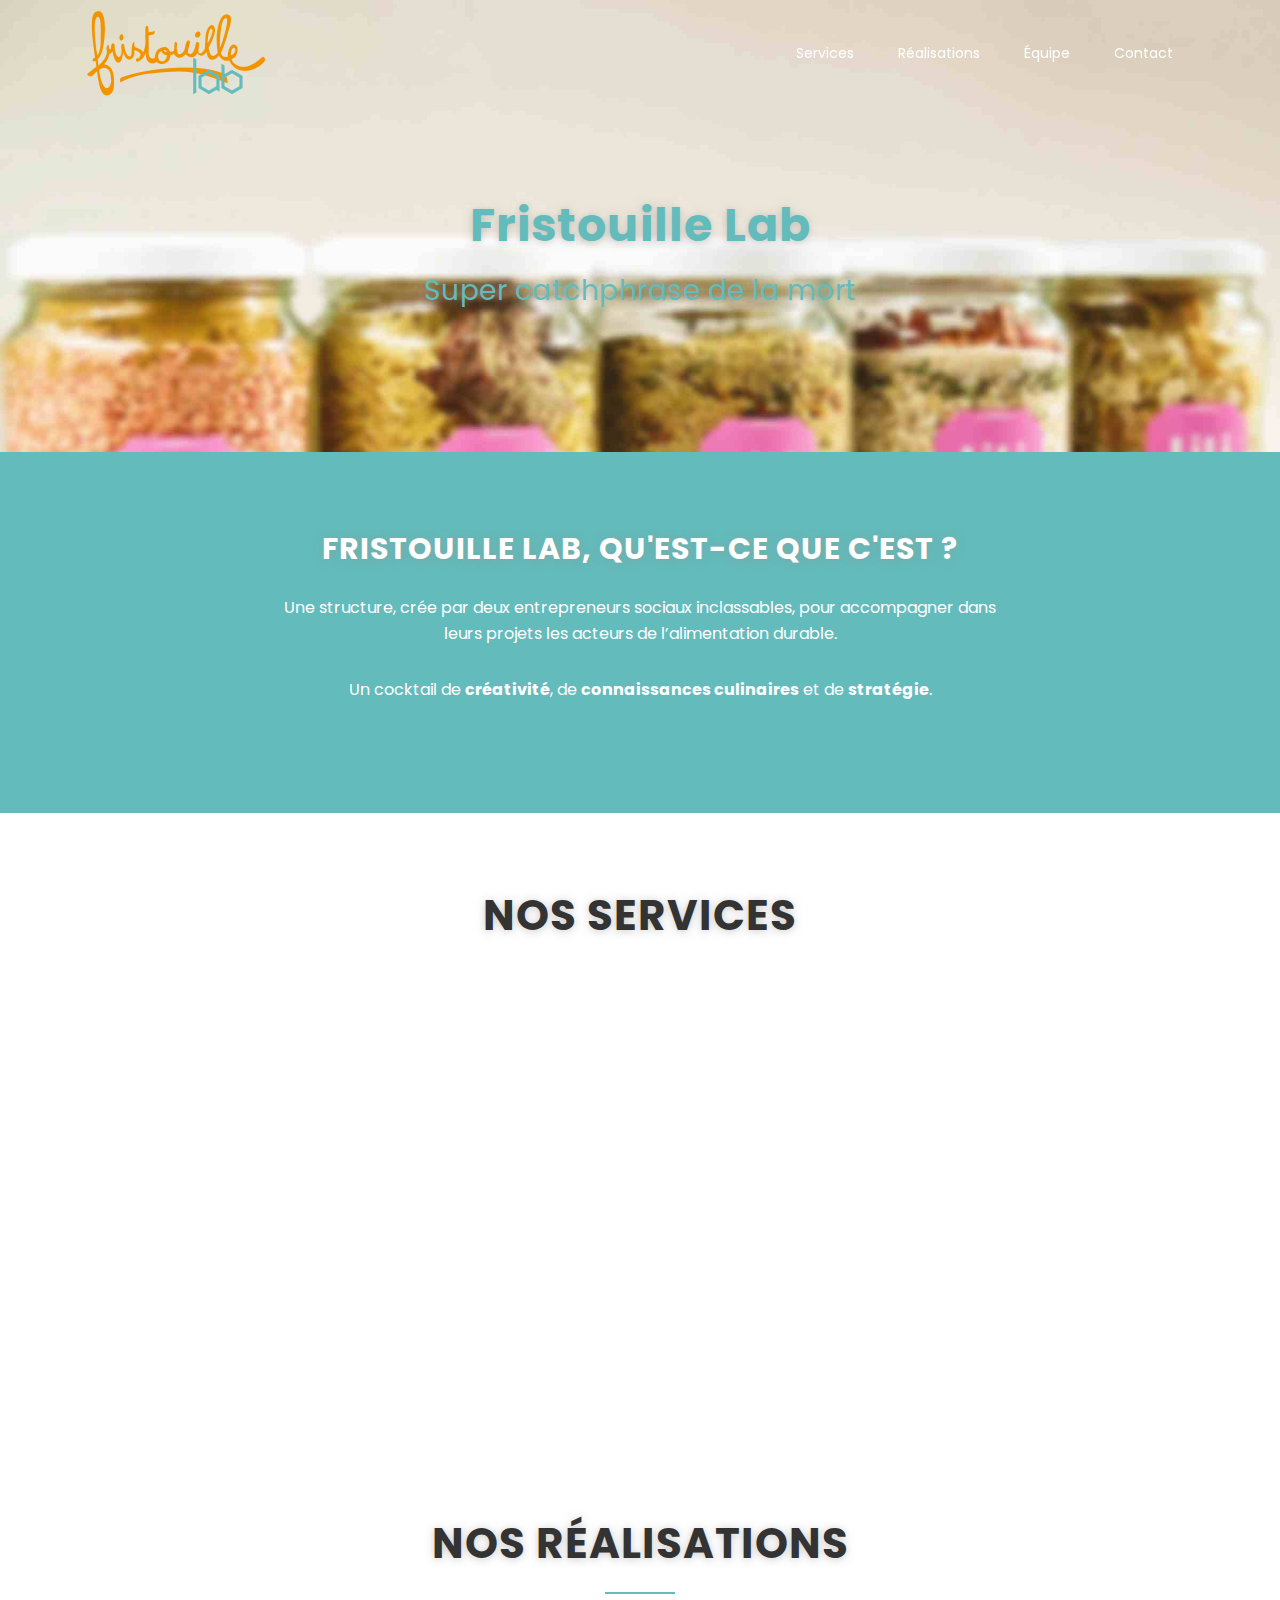
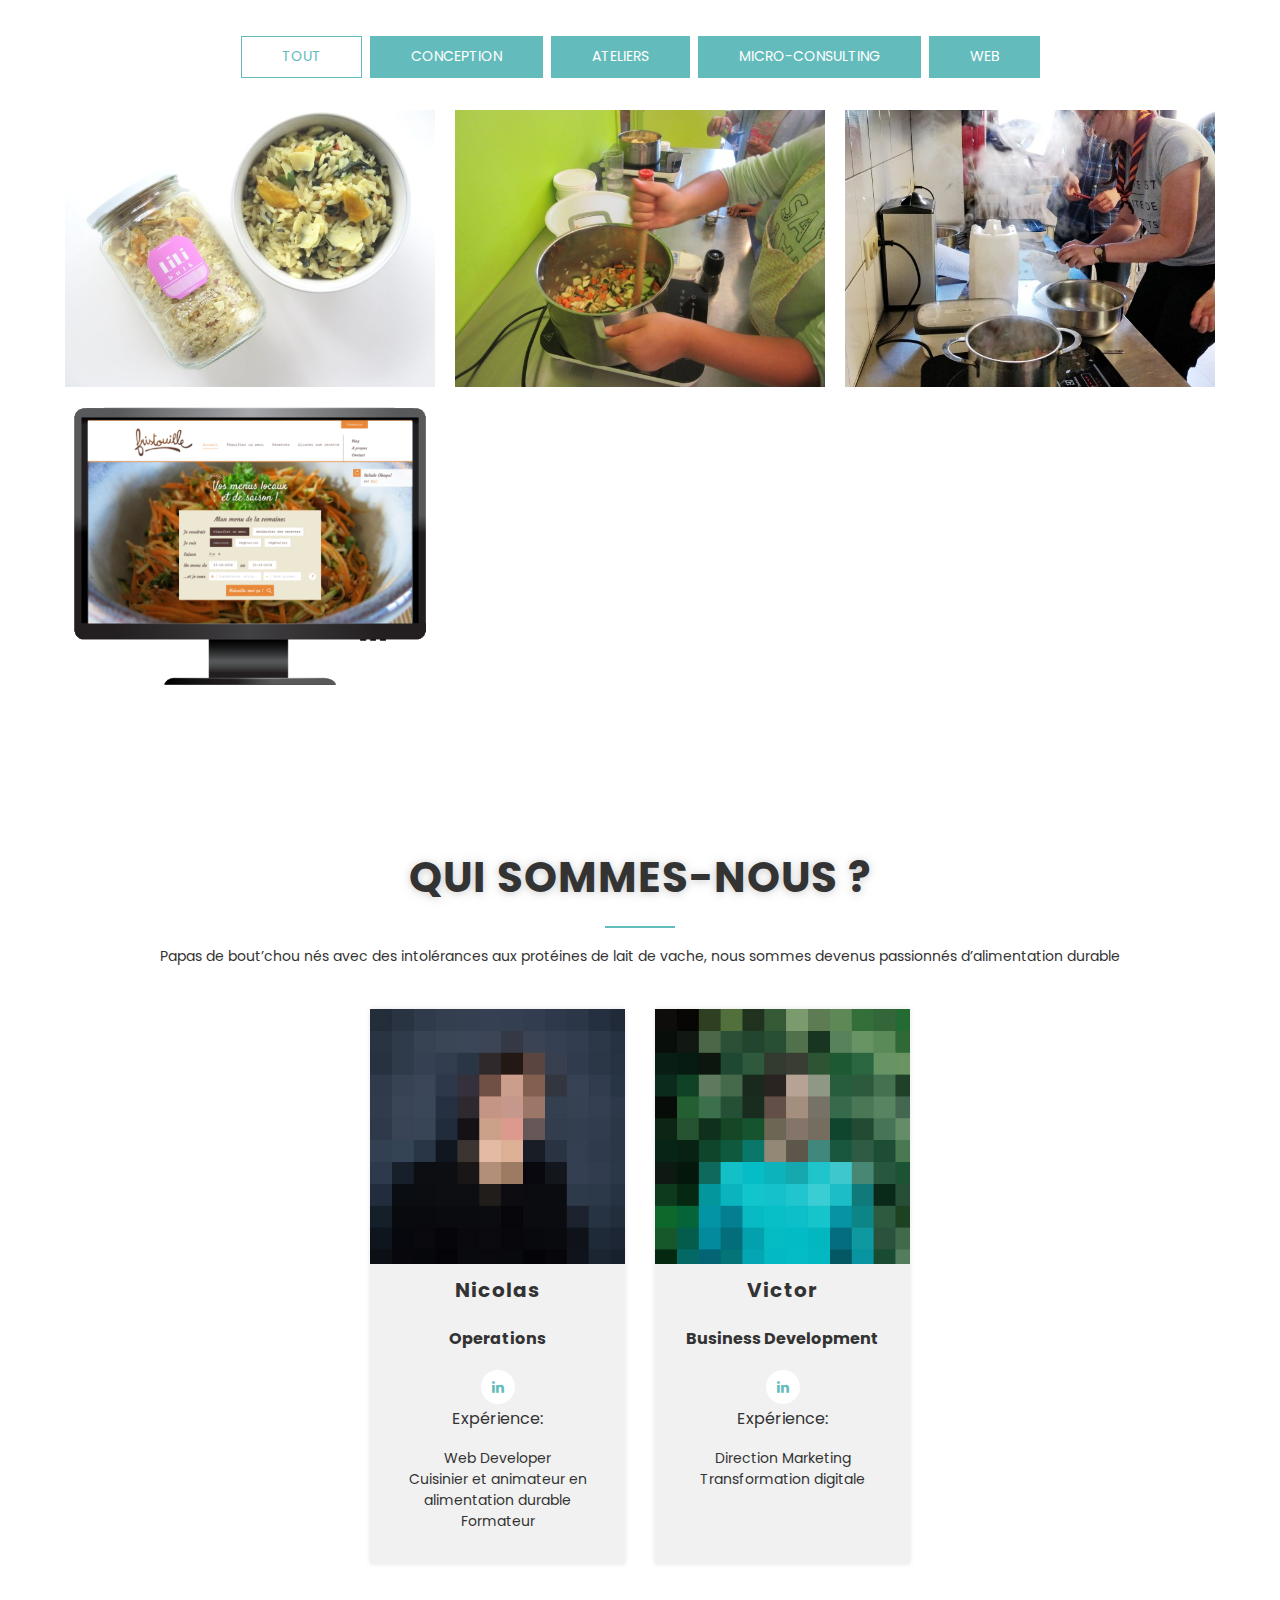
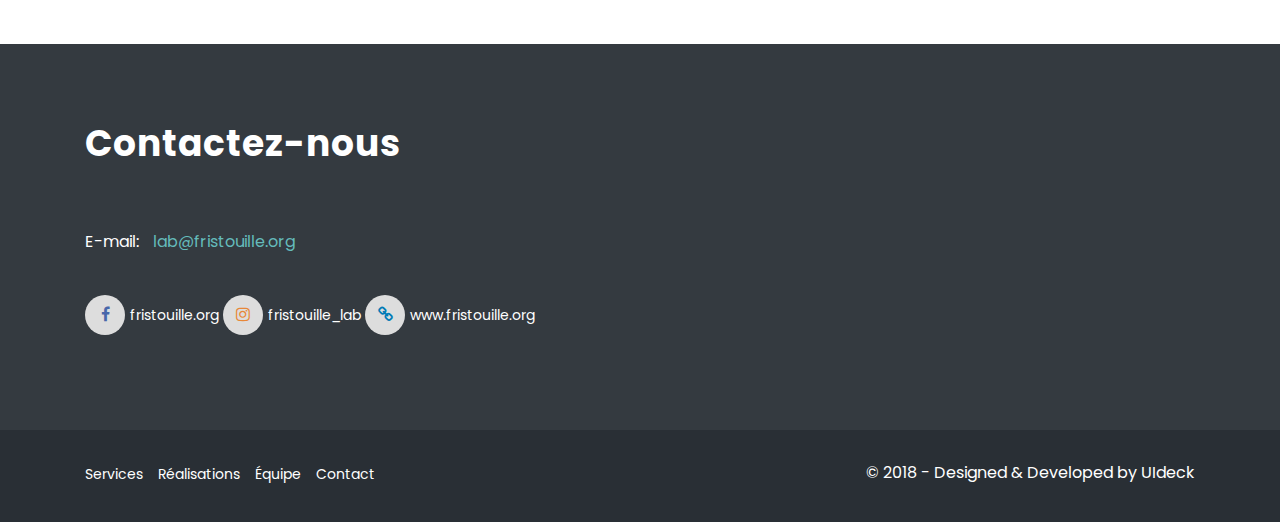
==== index.html @ 3400d758 "ajouts des vraies images, page conception" ====
<!DOCTYPE html>
<html lang="en">
  <head>
    <!-- Required meta tags -->
    <meta charset="utf-8">
    <meta name="viewport" content="width=device-width, initial-scale=1, shrink-to-fit=no">
    <meta name="keywords" content="Bootstrap, Parallax, Template, Registration, Landing">
    <meta name="viewport" content="width=device-width, initial-scale=1, maximum-scale=1">
    <meta name="author" content="Fristouille">
    <title>Fristouille Lab</title>

    <!-- Bootstrap CSS -->
    <link rel="stylesheet" href="css/bootstrap.min.css">
    <link rel="stylesheet" href="css/font-awesome.min.css">
    <link rel="stylesheet" href="css/line-icons.css">
    <link rel="stylesheet" href="css/owl.carousel.css">
    <link rel="stylesheet" href="css/owl.theme.css">
    <link rel="stylesheet" href="css/nivo-lightbox.css">
    <link rel="stylesheet" href="css/magnific-popup.css">
    <link rel="stylesheet" href="css/slicknav.css">
    <link rel="stylesheet" href="css/animate.css">
    <link rel="stylesheet" href="css/main.css">    
    <link rel="stylesheet" href="css/responsive.css">

  </head>
  <body>

    <!-- Header Section Start -->
    <header id="hero-area" data-stellar-background-ratio="0.1">    
      <!-- Navbar Start -->
      <nav class="navbar navbar-expand-lg fixed-top scrolling-navbar indigo">
        <div class="container">
          <!-- Brand and toggle get grouped for better mobile display -->
          <div class="navbar-header">
            <a href="index.html" class="navbar-brand"><img class="img-fulid" src="img/fristouillelab.png" alt=""></a>
            <button class="navbar-toggler" type="button" data-toggle="collapse" data-target="#main-navbar" aria-controls="main-navbar" aria-expanded="false" aria-label="Toggle navigation">
              <i class="lnr lnr-menu"></i>
            </button>
          </div>
          <div class="collapse navbar-collapse" id="main-navbar">
            <ul class="navbar-nav mr-auto w-100 justify-content-end">
              <li class="nav-item">
                <a class="nav-link page-scroll" href="#services">Services</a>
              </li>
              <li class="nav-item">
                <a class="nav-link page-scroll" href="#portfolios">Réalisations</a>
              </li>
              <li class="nav-item">
                <a class="nav-link page-scroll" href="#team">Équipe</a>
              </li>
              <li class="nav-item">
                <a class="nav-link page-scroll" href="#contact">Contact</a>
              </li>
            </ul>
          </div>
        </div>

        <!-- Mobile Menu Start -->
        <ul class="mobile-menu">
            <li>
              <a class="page-scroll" href="#services">Services</a>
            </li>
            <li>
              <a class="page-scroll" href="#portfolios">Réalisations</a>
            </li>
            <li>
              <a class="page-scroll" href="#team">Équipe</a>
            </li>
            <li>
              <a class="page-scroll" href="#contact">Contact</a>
            </li>
        </ul>
        <!-- Mobile Menu End -->

      </nav>
      <!-- Navbar End -->   
      <div class="container">      
        <div class="row justify-content-md-center">
          <div class="col-md-10">
            <div class="contents text-center">
              <h1 class="wow fadeInDown" data-wow-duration="1000ms" data-wow-delay="0.3s">Fristouille Lab</h1>
              <p class="lead  wow fadeIn" data-wow-duration="1000ms" data-wow-delay="400ms">Super catchphrase de la mort</p>
            </div>
          </div>
        </div> 
      </div>           
    </header>
    <!-- Header Section End --> 
    <!-- Start WHAT -->
    <section class="video-promo section">
      <div class="container">
        <div class="row justify-content-center">
          <div class="col-lg-8">
              <div class="video-promo-content text-center">
                <h2 class="wow fadeIn" data-wow-duration="1000ms" data-wow-delay="0.3s" >Fristouille Lab, qu'est-ce que c'est ? </h2>
                <p class="wow fadeIn" data-wow-duration="1000ms" data-wow-delay="0.3s">Une structure, crée par deux entrepreneurs sociaux inclassables, pour accompagner dans leurs projets les acteurs de l’alimentation durable.</p>
                <p class="wow fadeIn" data-wow-duration="1000ms" data-wow-delay="0.3s">Un cocktail de <strong>créativité</strong>, de <strong>connaissances culinaires</strong> et de <strong>stratégie</strong>.</p>

              </div>
          </div>
        </div>
      </div>
    </section>
    <!-- End WHAT -->

    <!-- Services Section Start -->
    <section id="services" class="section">
      <div class="container">
        <div class="section-header">          
          <h2 class="section-title wow fadeIn" data-wow-duration="1000ms" data-wow-delay="0.3s">Nos Services</h2>
          <hr class="lines wow zoomIn" data-wow-delay="0.3s">
          <p class="section-subtitle wow fadeIn" data-wow-duration="1000ms" data-wow-delay="0.3s">Notre offre de services en lien avec l'alimentation durable</p>
        </div>
        <div class="row">
          <div class="col-md-3 col-sm-6">
            <div class="item-boxes wow fadeInDown" data-wow-delay="0.2s">
              <div class="icon">
                <i class="lnr lnr-magic-wand"></i>
              </div>
              <h4>Conception</h4><br/>
              <p>Idéation et création de produits ou services, activations culinaires</p>
              <a href="conception.html" class="btn btn-common">
                En savoir plus 
              </a>
            </div>
          </div>
          <div class="col-md-3 col-sm-6">
            <div class="item-boxes wow fadeInDown" data-wow-delay="0.8s">
              <div class="icon">
                <i class="lnr lnr-leaf"></i>
              </div>
              <h4>Ateliers cuisine pédagogiques</h4>
              <p>Ateliers pédagogiques de sensibilisation à l'alimentation durable</p>
              <a href="#" class="btn btn-common">
                En savoir plus 
              </a>
            </div>
          </div>
          <div class="col-md-3 col-sm-6">
            <div class="item-boxes wow fadeInDown" data-wow-delay="1.2s">
              <div class="icon">
                <i class="lnr lnr-pie-chart"></i>
              </div>
              <h4>Micro-consulting</h4><br/>
              <p>Stratégie de croissance de votre projet en alimentation durable</p>
              <a href="#" class="btn btn-common">
                En savoir plus 
              </a>
            </div>
          </div>
            <div class="col-md-3 col-sm-6">
            <div class="item-boxes wow fadeInDown" data-wow-delay="1.2s">
              <div class="icon">
                <i class="lnr lnr-code"></i>
              </div>
              <h4>Web Development</h4><br/>
              <p>Développement de sites web en lien avec l'alimentation</p>
              <a href="#" class="btn btn-common">
                En savoir plus 
              </a>
            </div>
          </div>

        </div>
      </div>
    </section>
    <!-- Services Section End -->

   
    <!-- Portfolio Section -->
    <section id="portfolios" class="section">
      <!-- Container Starts -->
      <div class="container">
        <div class="section-header">          
          <h2 class="section-title">Nos réalisations</h2>
          <hr class="lines">
        </div>
        <div class="row">          
          <div class="col-md-12">
            <!-- Portfolio Controller/Buttons -->
            <div class="controls text-center">
              <a class="filter active btn btn-common" data-filter="all">
                Tout 
              </a>
              <a class="filter btn btn-common" data-filter=".conception">
                Conception 
              </a>
              <a class="filter btn btn-common" data-filter=".ateliers">
                Ateliers
              </a>
              <a class="filter btn btn-common" data-filter=".consulting">
                Micro-consulting 
              </a>
              <a class="filter btn btn-common" data-filter=".web">
                Web 
              </a>
            </div>
            <!-- Portfolio Controller/Buttons Ends-->
          </div>

          <!-- Portfolio Recent Projects -->
          <div id="portfolio" class="row">
            <div class="col-sm-6 col-md-4 col-lg-4 col-xl-4 mix conception consulting">
              <div class="portfolio-item">
                <div class="shot-item">
                  <img src="img/portfolio/lilibulk.jpg" alt="" />  
                  <a class="overlay lightbox" href="conception.html#lilibulk">
                    <p>Lili Bulk: Mix Zero Waste</p>
                    <i class="lnr lnr-eye item-icon"></i>
                  </a>
                </div>               
              </div>
            </div>
            <div class="col-sm-6 col-md-4 col-lg-4 col-xl-4 mix ateliers">
              <div class="portfolio-item">
                <div class="shot-item">
                  <img src="img/portfolio/ateliersgoodfood.jpg" alt="" />  
                  <a class="overlay lightbox" href="img/portfolio/img2.jpg">
                    <p>Bruxelles Environnement: Ateliers Good Food</p>                    
                    <i class="lnr lnr-eye item-icon"></i>
                  </a>
                </div>               
              </div>
            </div>
            <div class="col-sm-6 col-md-4 col-lg-4 col-xl-4 mix ateliers">
              <div class="portfolio-item">
                <div class="shot-item">
                  <img src="img/portfolio/campszerodechet.jpg" alt="" />  
                  <a class="overlay lightbox" href="img/portfolio/img3.jpg">
                    <p>Camps Scouts Zéro Déchet</p>                    
                    <i class="lnr lnr-eye item-icon"></i>
                  </a>
                </div>               
              </div>
            </div>
            <div class="col-sm-6 col-md-4 col-lg-4 col-xl-4 mix web">
              <div class="portfolio-item">
                <div class="shot-item">
                  <img src="img/portfolio/fristouilleorg.png" alt="" />  
                  <a class="overlay lightbox" href="">
                    <p>Fristouille.org</p>                                        
                    <i class="lnr lnr-eye item-icon"></i>
                  </a>
                </div>               
              </div>
            </div>
          </div>
        </div>
      </div>
      <!-- Container Ends -->
    </section>
    <!-- Portfolio Section Ends -->


    <!-- Team section Start -->
    <section id="team" class="section">
      <div class="container">
        <div class="section-header">          
          <h2 class="section-title">Qui sommes-nous ?</h2>
          <hr class="lines">
          <p class="section-subtitle">Papas de bout’chou nés avec des intolérances aux protéines de lait de vache, nous sommes devenus passionnés d’alimentation durable</p>
        </div>
        <div class="row">
          <div class="col-lg-3 ml-md-auto col-md-6 col-xs-12">
            <div class="single-team">
              <img src="img/team/team1.jpg" alt="">
              <div class="team-details">
                <div class="team-inner">
                  <h4 class="team-title">Nicolas</h4>
                  <p><strong>Operations</strong></p>
                  <ul class="social-list">
                    <li class="linkedin"><a href="#"><i class="fa fa-linkedin"></i></a></li>
                  </ul>
                    <p>Expérience:
                    <ul>
                        <li>Web Developer</li>
                        <li>Cuisinier et animateur en alimentation durable</li>
                        <li>Formateur</li>
                    </ul>
                    </p>
                 
                </div>
              </div>
            </div>
          </div>
          <div class="col-lg-3 mr-auto col-md-6 col-xs-12">
            <div class="single-team">
              <img src="img/team/team2.jpg" alt="">
              <div class="team-details">
                <div class="team-inner">
                  <h4 class="team-title">Victor</h4>
                  <p><strong>Business Development</strong></p>
                  <ul class="social-list">
                    <li class="linkedin"><a href="#"><i class="fa fa-linkedin"></i></a></li>
                  </ul>
                    <p>Expérience:
                    <ul>
                        <li>Direction Marketing</li>
                        <li>Transformation digitale</li>
                    </ul>
                    </p>
                  
                </div>
              </div>
            </div>
          </div>
        </div>
      </div>
    </section>
    <!-- Team section End -->


    <!-- Contact Section Start -->
    <section id="contact" class="section" data-stellar-background-ratio="-0.2">      
      <div class="contact-form">
        <div class="container">
          <div class="row">     
            <div class="col-lg-12 col-sm-12 col-xs-12">
              <div class="contact-us">
                <h3>Contactez-nous</h3>
                <div class="contact-address">
                  <p class="email">E-mail: <span>lab@fristouille.org</span></p>
                </div>
                <div class="social-icons">
                  <ul>
                    <li class="facebook"><a href="http://facebook.com/fristouille.org/"><i class="fa fa-facebook"></i></a>fristouille.org</li>
                    <li class="instagram"><a href="https://www.instagram.com/fristouille_lab/"><i class="fa fa-instagram"></i></a>fristouille_lab</li>
                    <li class="linkedin"><a href="http://www.fristouille.org"><i class="fa fa-link"></i></a>www.fristouille.org</li>
                  </ul>
                </div>
              </div>
            </div>     
          </div>
        </div>
      </div>           
    </section>
    <!-- Contact Section End -->

    <!-- Footer Section Start -->
    <footer>          
      <div class="container">
        <div class="row">
          <!-- Footer Links -->
          <div class="col-lg-6 col-sm-6 col-xs-12">
            <ul class="footer-links">
              <li>
                <a href="#services">Services</a>
              </li>
              <li>
                <a href="#portfolios">Réalisations</a>
              </li>
              <li>
                <a href="#team">Équipe</a>
              </li>
              <li>
                <a href="#contact">Contact</a>
              </li>
            </ul>
          </div>
          <div class="col-lg-6 col-sm-6 col-xs-12">
            <div class="copyright">
              <p>&copy; 2018 - Designed & Developed by <a rel="nofollow" href="https://uideck.com">UIdeck</a></p>
            </div>
          </div>  
        </div>
      </div>
    </footer>
    <!-- Footer Section End --> 

    <!-- Go To Top Link -->
    <a href="#" class="back-to-top">
      <i class="lnr lnr-arrow-up"></i>
    </a>
    
    <div id="loader">
      <div class="spinner">
        <div class="double-bounce1"></div>
        <div class="double-bounce2"></div>
      </div>
    </div>     

    <!-- jQuery first, then Tether, then Bootstrap JS. -->
    <script src="js/jquery-min.js"></script>
    <script src="js/popper.min.js"></script>
    <script src="js/bootstrap.min.js"></script>
    <script src="js/jquery.mixitup.js"></script>
    <script src="js/nivo-lightbox.js"></script>
    <script src="js/owl.carousel.js"></script>    
    <script src="js/jquery.stellar.min.js"></script>    
    <script src="js/jquery.nav.js"></script>    
    <script src="js/scrolling-nav.js"></script>    
    <script src="js/jquery.easing.min.js"></script>    
    <script src="js/smoothscroll.js"></script>    
    <script src="js/jquery.slicknav.js"></script>     
    <script src="js/wow.js"></script>   
    <script src="js/jquery.vide.js"></script>
    <script src="js/jquery.counterup.min.js"></script>    
    <script src="js/jquery.magnific-popup.min.js"></script>    
    <script src="js/waypoints.min.js"></script>    
    <script src="js/form-validator.min.js"></script>
    <script src="js/contact-form-script.js"></script>   
    <script src="js/main.js"></script>

  </body>
</html>
---- css/line-icons.css ----
@font-face {
	font-family: 'Linearicons-Free';
	src:url('../fonts/Linearicons-Free.eot?w118d');
	src:url('../fonts/Linearicons-Free.eot?#iefixw118d') format('embedded-opentype'),
		url('../fonts/Linearicons-Free.woff2?w118d') format('woff2'),
		url('../fonts/Linearicons-Free.woff?w118d') format('woff'),
		url('../fonts/Linearicons-Free.ttf?w118d') format('truetype'),
		url('../fonts/Linearicons-Free.svg?w118d#Linearicons-Free') format('svg');
	font-weight: normal;
	font-style: normal;
}

.lnr {
	font-family: 'Linearicons-Free';
	speak: none;
	font-style: normal;
	font-weight: normal;
	font-variant: normal;
	text-transform: none;
	line-height: 1;

	/* Better Font Rendering =========== */
	-webkit-font-smoothing: antialiased;
	-moz-osx-font-smoothing: grayscale;
}

.lnr-home:before {
	content: "\e800";
}
.lnr-apartment:before {
	content: "\e801";
}
.lnr-pencil:before {
	content: "\e802";
}
.lnr-magic-wand:before {
	content: "\e803";
}
.lnr-drop:before {
	content: "\e804";
}
.lnr-lighter:before {
	content: "\e805";
}
.lnr-poop:before {
	content: "\e806";
}
.lnr-sun:before {
	content: "\e807";
}
.lnr-moon:before {
	content: "\e808";
}
.lnr-cloud:before {
	content: "\e809";
}
.lnr-cloud-upload:before {
	content: "\e80a";
}
.lnr-cloud-download:before {
	content: "\e80b";
}
.lnr-cloud-sync:before {
	content: "\e80c";
}
.lnr-cloud-check:before {
	content: "\e80d";
}
.lnr-database:before {
	content: "\e80e";
}
.lnr-lock:before {
	content: "\e80f";
}
.lnr-cog:before {
	content: "\e810";
}
.lnr-trash:before {
	content: "\e811";
}
.lnr-dice:before {
	content: "\e812";
}
.lnr-heart:before {
	content: "\e813";
}
.lnr-star:before {
	content: "\e814";
}
.lnr-star-half:before {
	content: "\e815";
}
.lnr-star-empty:before {
	content: "\e816";
}
.lnr-flag:before {
	content: "\e817";
}
.lnr-envelope:before {
	content: "\e818";
}
.lnr-paperclip:before {
	content: "\e819";
}
.lnr-inbox:before {
	content: "\e81a";
}
.lnr-eye:before {
	content: "\e81b";
}
.lnr-printer:before {
	content: "\e81c";
}
.lnr-file-empty:before {
	content: "\e81d";
}
.lnr-file-add:before {
	content: "\e81e";
}
.lnr-enter:before {
	content: "\e81f";
}
.lnr-exit:before {
	content: "\e820";
}
.lnr-graduation-hat:before {
	content: "\e821";
}
.lnr-license:before {
	content: "\e822";
}
.lnr-music-note:before {
	content: "\e823";
}
.lnr-film-play:before {
	content: "\e824";
}
.lnr-camera-video:before {
	content: "\e825";
}
.lnr-camera:before {
	content: "\e826";
}
.lnr-picture:before {
	content: "\e827";
}
.lnr-book:before {
	content: "\e828";
}
.lnr-bookmark:before {
	content: "\e829";
}
.lnr-user:before {
	content: "\e82a";
}
.lnr-users:before {
	content: "\e82b";
}
.lnr-shirt:before {
	content: "\e82c";
}
.lnr-store:before {
	content: "\e82d";
}
.lnr-cart:before {
	content: "\e82e";
}
.lnr-tag:before {
	content: "\e82f";
}
.lnr-phone-handset:before {
	content: "\e830";
}
.lnr-phone:before {
	content: "\e831";
}
.lnr-pushpin:before {
	content: "\e832";
}
.lnr-map-marker:before {
	content: "\e833";
}
.lnr-map:before {
	content: "\e834";
}
.lnr-location:before {
	content: "\e835";
}
.lnr-calendar-full:before {
	content: "\e836";
}
.lnr-keyboard:before {
	content: "\e837";
}
.lnr-spell-check:before {
	content: "\e838";
}
.lnr-screen:before {
	content: "\e839";
}
.lnr-smartphone:before {
	content: "\e83a";
}
.lnr-tablet:before {
	content: "\e83b";
}
.lnr-laptop:before {
	content: "\e83c";
}
.lnr-laptop-phone:before {
	content: "\e83d";
}
.lnr-power-switch:before {
	content: "\e83e";
}
.lnr-bubble:before {
	content: "\e83f";
}
.lnr-heart-pulse:before {
	content: "\e840";
}
.lnr-construction:before {
	content: "\e841";
}
.lnr-pie-chart:before {
	content: "\e842";
}
.lnr-chart-bars:before {
	content: "\e843";
}
.lnr-gift:before {
	content: "\e844";
}
.lnr-diamond:before {
	content: "\e845";
}
.lnr-linearicons:before {
	content: "\e846";
}
.lnr-dinner:before {
	content: "\e847";
}
.lnr-coffee-cup:before {
	content: "\e848";
}
.lnr-leaf:before {
	content: "\e849";
}
.lnr-paw:before {
	content: "\e84a";
}
.lnr-rocket:before {
	content: "\e84b";
}
.lnr-briefcase:before {
	content: "\e84c";
}
.lnr-bus:before {
	content: "\e84d";
}
.lnr-car:before {
	content: "\e84e";
}
.lnr-train:before {
	content: "\e84f";
}
.lnr-bicycle:before {
	content: "\e850";
}
.lnr-wheelchair:before {
	content: "\e851";
}
.lnr-select:before {
	content: "\e852";
}
.lnr-earth:before {
	content: "\e853";
}
.lnr-smile:before {
	content: "\e854";
}
.lnr-sad:before {
	content: "\e855";
}
.lnr-neutral:before {
	content: "\e856";
}
.lnr-mustache:before {
	content: "\e857";
}
.lnr-alarm:before {
	content: "\e858";
}
.lnr-bullhorn:before {
	content: "\e859";
}
.lnr-volume-high:before {
	content: "\e85a";
}
.lnr-volume-medium:before {
	content: "\e85b";
}
.lnr-volume-low:before {
	content: "\e85c";
}
.lnr-volume:before {
	content: "\e85d";
}
.lnr-mic:before {
	content: "\e85e";
}
.lnr-hourglass:before {
	content: "\e85f";
}
.lnr-undo:before {
	content: "\e860";
}
.lnr-redo:before {
	content: "\e861";
}
.lnr-sync:before {
	content: "\e862";
}
.lnr-history:before {
	content: "\e863";
}
.lnr-clock:before {
	content: "\e864";
}
.lnr-download:before {
	content: "\e865";
}
.lnr-upload:before {
	content: "\e866";
}
.lnr-enter-down:before {
	content: "\e867";
}
.lnr-exit-up:before {
	content: "\e868";
}
.lnr-bug:before {
	content: "\e869";
}
.lnr-code:before {
	content: "\e86a";
}
.lnr-link:before {
	content: "\e86b";
}
.lnr-unlink:before {
	content: "\e86c";
}
.lnr-thumbs-up:before {
	content: "\e86d";
}
.lnr-thumbs-down:before {
	content: "\e86e";
}
.lnr-magnifier:before {
	content: "\e86f";
}
.lnr-cross:before {
	content: "\e870";
}
.lnr-menu:before {
	content: "\e871";
}
.lnr-list:before {
	content: "\e872";
}
.lnr-chevron-up:before {
	content: "\e873";
}
.lnr-chevron-down:before {
	content: "\e874";
}
.lnr-chevron-left:before {
	content: "\e875";
}
.lnr-chevron-right:before {
	content: "\e876";
}
.lnr-arrow-up:before {
	content: "\e877";
}
.lnr-arrow-down:before {
	content: "\e878";
}
.lnr-arrow-left:before {
	content: "\e879";
}
.lnr-arrow-right:before {
	content: "\e87a";
}
.lnr-move:before {
	content: "\e87b";
}
.lnr-warning:before {
	content: "\e87c";
}
.lnr-question-circle:before {
	content: "\e87d";
}
.lnr-menu-circle:before {
	content: "\e87e";
}
.lnr-checkmark-circle:before {
	content: "\e87f";
}
.lnr-cross-circle:before {
	content: "\e880";
}
.lnr-plus-circle:before {
	content: "\e881";
}
.lnr-circle-minus:before {
	content: "\e882";
}
.lnr-arrow-up-circle:before {
	content: "\e883";
}
.lnr-arrow-down-circle:before {
	content: "\e884";
}
.lnr-arrow-left-circle:before {
	content: "\e885";
}
.lnr-arrow-right-circle:before {
	content: "\e886";
}
.lnr-chevron-up-circle:before {
	content: "\e887";
}
.lnr-chevron-down-circle:before {
	content: "\e888";
}
.lnr-chevron-left-circle:before {
	content: "\e889";
}
.lnr-chevron-right-circle:before {
	content: "\e88a";
}
.lnr-crop:before {
	content: "\e88b";
}
.lnr-frame-expand:before {
	content: "\e88c";
}
.lnr-frame-contract:before {
	content: "\e88d";
}
.lnr-layers:before {
	content: "\e88e";
}
.lnr-funnel:before {
	content: "\e88f";
}
.lnr-text-format:before {
	content: "\e890";
}
.lnr-text-format-remove:before {
	content: "\e891";
}
.lnr-text-size:before {
	content: "\e892";
}
.lnr-bold:before {
	content: "\e893";
}
.lnr-italic:before {
	content: "\e894";
}
.lnr-underline:before {
	content: "\e895";
}
.lnr-strikethrough:before {
	content: "\e896";
}
.lnr-highlight:before {
	content: "\e897";
}
.lnr-text-align-left:before {
	content: "\e898";
}
.lnr-text-align-center:before {
	content: "\e899";
}
.lnr-text-align-right:before {
	content: "\e89a";
}
.lnr-text-align-justify:before {
	content: "\e89b";
}
.lnr-line-spacing:before {
	content: "\e89c";
}
.lnr-indent-increase:before {
	content: "\e89d";
}
.lnr-indent-decrease:before {
	content: "\e89e";
}
.lnr-pilcrow:before {
	content: "\e89f";
}
.lnr-direction-ltr:before {
	content: "\e8a0";
}
.lnr-direction-rtl:before {
	content: "\e8a1";
}
.lnr-page-break:before {
	content: "\e8a2";
}
.lnr-sort-alpha-asc:before {
	content: "\e8a3";
}
.lnr-sort-amount-asc:before {
	content: "\e8a4";
}
.lnr-hand:before {
	content: "\e8a5";
}
.lnr-pointer-up:before {
	content: "\e8a6";
}
.lnr-pointer-right:before {
	content: "\e8a7";
}
.lnr-pointer-down:before {
	content: "\e8a8";
}
.lnr-pointer-left:before {
	content: "\e8a9";
}
---- css/main.css ----
/*
* Mate - Bootstrap 4 Template
* Build Date: December 2017
* Last updated: December 2017
* Version: 1.0
* Author: UIdeck
* Copyright (C) 2018 UIdeck
*/
/* ------------------------------------- */
/* TABLE OF CONTENTS
/* -------------------------------------
  1. IMPORT GOOGLE FONTS
  2. GENERAL
    -2.1 SECTION TITLE
    -2.2 BUTTONS
    -2.3 SOCIAL ICON
    -2.4 PRE LOADER
    -2.5 SCROLL TO UP
  3. HERO AREA 
  4. NAVBAR
  5. SERVICES SECTION
  6. FEATURES SECTION
  7. VIDEO PROMO SECTION
  8. PORTFOLIO SECTION
  9. PRICING TABLE 
  10. COUNTER SECTION
  11. TESTIMONIAL AREA
  12. TEAM SECTION
  13. BLOG SECTION
  14. CONTACT SECTION
  15. FOOTER SECTION
    -15.1 COMING SOON PAGE
  ------------------------------------- */
/* ==========================================================================
   1. IMPORT GOOGLE FONTS
   ========================================================================== */
@import url("https://fonts.googleapis.com/css?family=Poppins:400,700");
/* ==========================================================================
   2. GENERAL
   ========================================================================== */
body {
  font-family: 'Poppins', sans-serif;
  color: #333;
  font-size: 14px;
  font-weight: 400;
  background: #fff;
  overflow-x: hidden;
}

html {
  overflow-x: hidden;
}

p {
  font-size: 16px;
  line-height: 26px;
}

a:hover, a:focus {
  color: #64BBBB;
}

a {
  -webkit-transition: all 0.2s linear;
  -moz-transition: all 0.2s linear;
  -o-transition: all 0.2s linear;
  transition: all 0.2s linear;
}

h1, h2, h3, h4, h5 {
  font-family: 'Poppins', sans-serif;
  font-size: 40px;
  font-weight: 700;
  letter-spacing: 1px;
}

h3{
    font-size: 25px;
    padding-bottom: 20px;
}

h4{
    font-size: 20px;
    padding-bottom: 20px;
}


ul {
  margin: 0;
  padding: 0;
}

ul li {
  list-style: none;
}

a{
color: #e88838;
}

a:hover,
a:focus {
  text-decoration: none;
  outline: none;
    
}

a:not([href]):not([tabindex]) {
  color: #fff;
}

a:not([href]):not([tabindex]):focus, a:not([href]):not([tabindex]):hover {
  color: #64BBBB;
}

/* ==========================================================================
   2.1 Section Title
   ========================================================================== */

.section {
  padding: 80px 0;
}

.section-header {
  color: #fff;
  margin-bottom: 40px;
  text-align: center;
}

.section-header .section-title {
  font-size: 42px;
  margin-top: 0;
  text-transform: uppercase;
  font-weight: 700;
  color: #333;
  position: relative;
}

.section-header .section-title span {
  color: #64BBBB;
}

.section-header .section-subtitle {
  margin-top: 15px;
  color: #333;
  font-size: 14px;
  font-weight: 400;
}

.section-header .lines {
  margin: auto;
  width: 70px;
  position: relative;
  border-top: 2px solid #64BBBB;
  margin-top: 15px;
}

/* ==========================================================================
   2.2 Buttons
   ========================================================================== */
.btn {
  font-size: 14px;
  padding: 11px 40px;
  border-radius: 0px;
  font-weight: 400;
  color: #fff;
  text-transform: uppercase;
  -webkit-transition: all 0.2s linear;
  -moz-transition: all 0.2s linear;
  -o-transition: all 0.2s linear;
  transition: all 0.2s linear;
  display: inline-block;
}

.btn:focus,
.btn:active {
  box-shadow: none;
  outline: none;
  color: #fff;
}

.btn-common {
  border: 1px solid #64BBBB;
  background: #64BBBB;
  position: relative;
  color: #fff;
  z-index: 1;
  /*border-radius: 30px;*/
}

.btn-common:hover {
  color: #fff;
  background: #e88838;
  border-color: #e88838;
  transition: all .50s ease-in-out;
  -moz-transition: all .50s ease-in-out;
  -webkit-transition: all .50s ease-in-out;
}

.btn-border {
  color: #fff;
  background-color: transparent;
  border: 2px solid #fff;
  border-radius: 4px;
}

.btn-border:hover {
  border: 2px solid #fff;
  color: #fff;
  background-color: #64BBBB;
}

.btn-lg {
  padding: 14px 33px;
  text-transform: uppercase;
  font-size: 16px;
}

.btn-rm {
  padding: 7px 0px;
  color: #999;
  text-transform: capitalize;
}

.btn-rm i {
  vertical-align: middle;
}

button:focus {
  outline: none !important;
}

.clear {
  clear: both;
}

/* ==========================================================================
   2.3 Social Iocns
   ========================================================================== */
.social-icons {
  margin-top: 40px;
}

.social-icons ul {
  margin: 0;
  padding: 0;
  list-style: none;
}

.social-icons ul li {
  display: inline;
}

.social-icons ul li a {
  display: inline-block;
  margin-right: 5px;
  margin-bottom: 15px;
  border-radius: 50%;
  line-height: 40px;
  width: 40px;
  height: 40px;
  text-align: center;
  background: #ddd;
  font-size: 16px;
}

.social-icons ul li a:hover {
  color: #fff;
}

.facebook a {
  color: #4867AA;
}

.facebook a:hover {
  background: #4867AA;
}

.twitter a {
  color: #1DA1F2;
}

.twitter a:hover {
  background: #1DA1F2;
}

.google-plus a {
  color: #DD4D42;
}

.google-plus a:hover {
  background: #DD4D42;
}

.youtube a {
  color: #DF2926;
}

.youtube a:hover {
  background: #DF2926;
}

.linkedin a {
  color: #007BB6;
}

.linkedin a:hover {
  background: #007BB6;
}

.pinterest a {
  color: #BD081C;
}

.pinterest a:hover {
  background: #BD081C;
}

.dribbble a {
  color: #EA4C89;
}

.dribbble a:hover {
  background: #EA4C89;
}

.behance a {
  color: #0B7CFF;
}

.behance a:hover {
  background: #0B7CFF;
}

/* ==========================================================================
	 2.4  Pre Loader
	 ========================================================================== */
#loader {
  position: fixed;
  top: 0;
  left: 0;
  width: 100%;
  height: 100%;
  background: #333;
  z-index: 9999999999;
}

.spinner {
  width: 40px;
  height: 40px;
  top: 45%;
  position: relative;
  margin: 0px auto;
}

.double-bounce1, .double-bounce2 {
  width: 100%;
  height: 100%;
  border-radius: 50%;
  background-color: #64BBBB;
  opacity: 0.6;
  position: absolute;
  top: 0;
  left: 0;
  -webkit-animation: sk-bounce 2.0s infinite ease-in-out;
  animation: sk-bounce 2.0s infinite ease-in-out;
}

.double-bounce2 {
  -webkit-animation-delay: -1.0s;
  animation-delay: -1.0s;
}

@-webkit-keyframes sk-bounce {
  0%, 100% {
    -webkit-transform: scale(0);
  }
  50% {
    -webkit-transform: scale(1);
  }
}

@keyframes sk-bounce {
  0%, 100% {
    transform: scale(0);
    -webkit-transform: scale(0);
  }
  50% {
    transform: scale(1);
    -webkit-transform: scale(1);
  }
}

/* ========================================================================== 
  -2.5 Scroll To Up 
   ========================================================================== */
.back-to-top {
  display: none;
  position: fixed;
  bottom: 18px;
  right: 15px;
}

.back-to-top i {
  display: block;
  width: 36px;
  height: 36px;
  line-height: 36px;
  color: #fff;
  font-size: 14px;
  text-align: center;
  border-radius: 4px;
  background-color: #64BBBB;
  -webkit-transition: all 0.2s linear;
  -moz-transition: all 0.2s linear;
  -o-transition: all 0.2s linear;
  transition: all 0.2s linear;
}

/* ==========================================================================
   3. Hero Area
   ========================================================================== */
#hero-area {
  background: url(../img/hero-area.jpg) fixed no-repeat;
  background-size: cover;
  color: #fff;
  overflow: hidden;
  position: relative;
}

#hero-area .overlay {
  position: absolute;
  width: 100%;
  height: 100%;
  top: 0px;
  left: 0px;
  background: #64BBBB;
  opacity: 0.9;
}

#hero-area .contents {
  padding: 200px 0 130px;
}

#hero-area .contents h1,h2 {
  color: #64BBBB;
  font-size: 46px;
  font-weight: 700;
  margin-bottom: 25px;
text-shadow: 0px 1px 9px rgba(150, 150, 150, 0.5);
}

#hero-area .contents p {
  font-size: 28px;
  font-weight: 400;
  line-height: 30px;
  letter-spacing: 0.5px;
  color: #64BBBB;
text-shadow: 0px 1px 9px rgba(150, 150, 150, 0.5);

}

#hero-area .contents .btn {
  margin: 25px 25px 0px 0px;
  text-transform: uppercase;
}

#hero-area .banner_bottom_btn {
  margin-top: 40px;
}

#hero-area .banner_bottom_btn i {
  color: #fff;
  font-size: 48px;
  -webkit-transition: all 0.2s linear;
  -moz-transition: all 0.2s linear;
  -o-transition: all 0.2s linear;
  transition: all 0.2s linear;
}

#hero-area .banner_bottom_btn i:hover {
  color: #64BBBB;
}

/* ==========================================================================
   4. Navbar Style
   ========================================================================== */
.navbar-brand {
  position: relative;
  padding: 0px;
}

.top-nav-collapse {
  background: #fff;
  z-index: 999999;
  top: 0px !important;
  padding: 0;
  box-shadow: 0px 3px 6px 3px rgba(0, 0, 0, 0.06);
  -webkit-animation-duration: 1s;
  animation-duration: 1s;
  -webkit-animation-fill-mode: both;
  animation-fill-mode: both;
  -webkit-animation-name: fadeInDown;
  animation-name: fadeInDown;
  background: #fff !important;
}

.top-nav-collapse .navbar-brand {
  top: 0px;
}

.top-nav-collapse .navbar-nav .nav-link {
  color: #333 !important;
  margin-top: 0px !important;
  margin-bottom: 0px !important;
}

.top-nav-collapse .navbar-nav .nav-link:hover {
  color: #64BBBB !important;
}

.top-nav-collapse .navbar-nav .nav-link.active {
  color: #fff !important;
}

.indigo {
  background: transparent;
}

.navbar-expand-lg .navbar-nav .nav-link {
  color: #fff;
  padding: 0 22px;
  margin-top: 20px;
  margin-bottom: 20px;
  line-height: 40px;
  /*border-radius: 30px;*/
  background: transparent;
  -webkit-transition: all 0.3s ease-in-out;
  -moz-transition: all 0.3s ease-in-out;
  transition: all 0.3s ease-in-out;
}

.navbar-expand-lg .navbar-nav li a:hover,
.navbar-expand-lg .navbar-nav li .active > a,
.navbar-expand-lg .navbar-nav li a:focus {
  color: #64BBBB;
}

.navbar .nav-link.active {
  color: #fff !important;
  background: #64BBBB;
}

.dropdown-toggle::after {
  display: none;
}

.slicknav_btn {
  border-color: #64BBBB;
}

.slicknav_menu .slicknav_icon-bar {
  background: #64BBBB;
}

/* only small tablets */
@media (min-width: 768px) and (max-width: 991px) {
  #nav-main li a.nav-link {
    padding-top: 18px;
  }
}

.navbar-toggler {
  display: none;
}

.mobile-menu {
  display: none;
}

.slicknav_menu {
  display: none;
}

@media screen and (max-width: 768px) {
  .navbar-header {
    width: 100%;
  }
  .navbar-brand {
    position: absolute;
    padding: 0px;
    top: 0;
  }
  .navbar-brand img {
    width: 70%;
  }
  #mobile-menu {
    display: none;
  }
  .slicknav_menu {
    display: block;
  }
  .slicknav_nav .active a {
    background: #64BBBB;
    color: #fff;
  }
  .slicknav_nav a:hover, .slicknav_nav .active {
    color: #64BBBB;
    background: #f8f9fa;
  }
  .slicknav_nav .dropdown li a.active {
    background: #f8f9fa;
    color: #64BBBB;
  }
}

/* ==========================================================================
  5. Services section
   ========================================================================== */
.item-boxes {
  text-align: center;
  padding: 0px 15px;
  margin-bottom: 15px;
  -webkit-transition: all 0.3s ease 0s;
  -moz-transition: all 0.3s ease 0s;
  transition: all 0.3s ease 0s;
}

.item-boxes .icon {
  width: 60px;
  height: 60px;
  text-align: center;
  border: 1px solid #f1f1f1;
  display: inline-block;
  border-radius: 30px;
  margin-bottom: 30px;
  -webkit-transition: all 0.3s ease-in-out;
  -moz-transition: all 0.3s ease-in-out;
  transition: all 0.3s ease-in-out;
}

.item-boxes .icon i {
  font-size: 26px;
  line-height: 60px;
  color: #64BBBB;
}

.item-boxes h4 {
  font-size: 20px;
  font-weight: 700;
  margin-bottom: 10px;
}

.item-boxes:hover .icon {
  background: #64BBBB;
}

.item-boxes:hover .icon i {
  color: #fff;
}

/* ==========================================================================
  6. Features Section Style
   ========================================================================== */
#features {
  background: url(../img/bg1.jpg) fixed no-repeat;
  background-size: cover;
  color: #fff;
  overflow: hidden;
  position: relative;
}

#features .section-title {
  color: #fff;
}

#features .section-subtitle {
  color: #fff;
}

#features .icon {
  display: inline-block;
  width: 60px;
  height: 60px;
  border-radius: 30px;
  text-align: center;
  position: relative;
  z-index: 1;
}

#features .box-item {
  padding: 15px 0;
}

#features .box-item .icon {
  border: 1px solid #64BBBB;
  text-align: center;
  float: left;
  -webkit-transition: all 0.2s linear;
  -moz-transition: all 0.2s linear;
  -o-transition: all 0.2s linear;
  transition: all 0.2s linear;
}

#features .box-item .icon i {
  color: #64BBBB;
  font-size: 24px;
  line-height: 60px;
  -webkit-transition: all 0.2s linear;
  -moz-transition: all 0.2s linear;
  -o-transition: all 0.2s linear;
  transition: all 0.2s linear;
}

#features .box-item .text {
  padding-left: 80px;
}

#features .box-item .text h4 {
  color: #64BBBB;
  font-weight: 700;
  font-size: 16px;
  text-transform: uppercase;
  line-height: 22px;
}

#features .box-item .text p {
  font-size: 14px;
  line-height: 26px;
}

#features .box-item:hover .icon {
  background: #64BBBB;
}

#features .box-item:hover .icon i {
  color: #ffffff;
}

#features .show-box img {
  position: absolute;
  bottom: -120px;
}

/* ==========================================================================
  7. Video promo Style
   ========================================================================== */
.video-promo {
  background: #64BBBB;
  color: #fff;
  overflow: hidden;
  position: relative;
}

.video-promo .video-promo-content {
  color: #fff;
}

.video-promo .video-promo-content h2 {
  color: #fff;
  font-size: 30px;
  text-transform: uppercase;
  margin-bottom: 30px;
}

.video-promo .video-promo-content p {
  margin-bottom: 30px;
}

.video-promo .video-promo-content .video-popup {
  width: 80px;
  height: 80px;
  text-align: center;
  border: 3px solid #fff;
  color: #fff;
  border-radius: 50%;
  display: inline-block;
  font-size: 30px;
  -webkit-transition: all 0.5s ease-in-out;
  -moz-transition: all 0.5s ease-in-out;
  transition: all 0.5s ease-in-out;
}

.video-promo .video-promo-content .video-popup i {
  line-height: 72px;
}

.overlay {
  position: absolute;
  width: 100%;
  height: 100%;
  top: 0px;
  left: 0px;
  background: #64BBBB;
  opacity: 0.9;
  filter: alpha(opacity=90);
}

/* ==========================================================================
  8. Portfolio Section
   ========================================================================== */
#portfolios .mix {
  padding: 10px;
}

#portfolios .portfolio-item .shot-item {
  margin: 0px;
}

#portfolio .mix {
  display: none;
}

.controls {
  text-align: center;
  padding: 0px 0px 20px;
}

.controls .active {
  color: #64BBBB !important;
  border-color: #64BBBB;
  background: transparent;
}

.controls .btn {
  text-transform: uppercase;
  margin: 2px;
}

.controls .btn:hover {
  color: #000000 !important;
}

.controls:hover {
  cursor: pointer;
}

.portfolio-img {
  overflow: hidden;
  display: block;
  position: relative;
}

.portfolio-img img {
  width: 100%;
}

.shot-item {
  margin-right: 15px;
  border-radius: 4px;
  background: #fff;
  position: relative;
}

.shot-item img {
  width: 100%;
}

.shot-item .overlay {
  position: absolute;
  width: 100%;
  height: 100%;
  text-align: center;
  opacity: 0;
  background: rgba(0, 0, 0, 0.7);
  top: 0;
  left: 0;
}

.shot-item:hover .overlay {
  opacity: 1;
}

.overlay .item-icon {
  height: 48px;
  width: 48px;
  line-height: 48px;
  color: #64BBBB;
  left: 50%;
  margin-left: -24px;
  margin-top: -24px;
  top: 50%;
  position: absolute;
  z-index: 2;
  visibility: hidden;
  opacity: 0;
  cursor: pointer;
  text-align: center;
  font-size: 20px;
  -webkit-transition: all 0.5s ease-in-out;
  -moz-transition: all 0.5s ease-in-out;
  transition: all 0.5s ease-in-out;
  border: 1px solid #64BBBB;
  border-radius: 50%;
}

.overlay p {
    top: 50%;
    position:  absolute;
    text-align: center;
    
}

.overlay .item-icon:hover {
  background: #64BBBB;
  color: #fff;
}

.shot-item:hover .item-icon {
  visibility: visible;
  opacity: 1;
}

/* ==========================================================================
	9. Pricing Table
	========================================================================== */
.pricing-table {
  padding: 0px 0px 40px 0px;
  margin: 0 auto;
  margin-bottom: 5px;
  border: transparent;
  text-align: center;
  background-color: #FFFFFF;
  border: 1px solid #f1f1f1;
  -webkit-transition: all 0.3s;
  -moz-transition: all 0.3s;
  transition: all 0.3s;
}

.pricing-table:hover {
  box-shadow: 0 0 20px 0 rgba(0, 0, 0, 0.1);
}

.pricing-table .pricing-details h2 {
  font-size: 26px;
  font-weight: 700;
  color: #333;
  margin-bottom: 20px;
  text-transform: uppercase;
  background: #f1f1f1;
  padding: 30px 0;
}

.pricing-table .pricing-details span {
  display: inline-block;
  font-size: 48px;
  font-weight: 400;
  color: #64BBBB;
  margin-bottom: 20px;
}

.pricing-table .pricing-details ul {
  margin-bottom: 35px;
}

.pricing-table .pricing-details ul li {
  padding: 10px;
  font-size: 15px;
  border-bottom: 1px dotted #f1f1f1;
}

.table-left {
  margin-top: 20px;
}

/* ==========================================================================
 10. Counter Section Style
 ========================================================================== */
.counters {
  background: url(../img/counter.jpg) fixed;
  position: relative;
}

.counters .facts-item {
  text-align: center;
  color: #fff;
}

.counters .facts-item .icon {
  margin-bottom: 30px;
}

.counters .facts-item .icon i {
  font-size: 50px;
  color: #fff;
}

.counters .facts-item .fact-count h3 {
  font-size: 35px;
  color: #fff;
  margin-bottom: 15px;
}

.counters .facts-item .fact-count h4 {
  font-size: 20px;
  font-weight: 400;
  color: #fff;
}

/* ==========================================================================
11. Testimonial Section Style
 ========================================================================== */
#testimonial {
  background: url(../img/testimonial-bg.jpg) fixed no-repeat;
  background-size: cover;
  color: #fff;
  overflow: hidden;
  position: relative;
}

.testimonial-item {
  text-align: center;
}

.testimonial-item img {
  width: 80px;
  border: 3px solid #fff;
  height: 80px;
  border-radius: 50%;
}

.testimonial-item .testimonial-text h3 {
  font-size: 15px;
  font-weight: 700;
}

.testimonial-item .testimonial-text span {
  font-size: 14px;
  color: #999;
}

.testimonial-item .testimonial-text p {
  font-size: 14px;
  font-weight: 400;
  padding: 36px 10px 30px 10px;
  margin: 0;
  line-height: 30px;
}

.owl-theme .owl-controls .owl-page span {
  background: #64BBBB;
}

.owl-theme .owl-controls {
  margin-top: 20px;
}

/* ==========================================================================
  12. Team Section
   ========================================================================== */
.single-team:hover .team-details {
  opacity: 1;
}

.single-team {
  position: relative;
  -webkit-transition: 0.5s;
  transition: 0.5s;
  box-shadow: 0px 0px 5px rgba(0, 0, 0, 0.1);
  border-radius: 0px;
  background: #64BBBB;
  overflow: hidden;
}

.single-team img {
  width: 100%;
}

.single-team .team-inner {
  -webkit-transition: 0.5s;
  transition: 0.5s;
}

.single-team .team-details {
  text-align: center;
  -webkit-transition: 0.5s;
  -moz-transition: 0.5s;
  transition: 0.5s;
  border-radius: 0px;
  background: #f1f1f1;
  padding: 15px;
  min-height: 300px;
}

.single-team .team-details .team-title {
  margin-bottom: 5px;
  font-size: 20px;
  font-weight: 700;
  color: #333;
}

.single-team .team-details p {
  color: #333;
}

.single-team .social-list li {
  display: inline-block;
}

.single-team .social-list li a {
  display: block;
  height: 34px;
  line-height: 34px;
  text-align: center;
  width: 34px;
  margin: 2px;
  color: #64BBBB;
  font-size: 14px;
  background: #fff;
  border-radius: 50px;
  -webkit-transition: 0.5s;
  -moz-transition: 0.5s;
  transition: 0.5s;
}

.single-team .social-list .facebook a:hover {
  background: #4867aa;
  color: #fff;
}

.single-team .social-list .twitter a:hover {
  background: #1da1f2;
  color: #fff;
}

.single-team .social-list .google-plus a:hover {
  background: #dd4d42;
  color: #fff;
}

.single-team .social-list .linkedin a:hover {
  background: #007bb6;
  color: #fff;
}

/* ==========================================================================
  13. Blog 
   ========================================================================== */
#blog .blog-item-wrapper {
  background: #fff;
  border-radius: 0px;
  -webkit-transition: transform 0.2s linear, -webkit-box-shadow 0.2s linear;
  -moz-transition: transform 0.2s linear, -moz-box-shadow 0.2s linear;
  transition: transform 0.2s linear, box-shadow 0.2s linear;
}

#blog .blog-item-wrapper:hover .blog-item-img:before {
  opacity: 1;
  height: 100%;
  width: 100%;
}

#blog .blog-item-img {
  position: relative;
}

#blog .blog-item-img img {
  width: 100%;
}

#blog .blog-item-text {
  padding: 20px 0;
}

#blog .blog-item-text h3 {
  line-height: 26px;
  font-size: 18px;
  font-weight: 700;
  margin-bottom: 10px;
}

#blog .blog-item-text h3 a {
  color: #333;
}

#blog .blog-item-text h3 a:hover {
  color: #64BBBB;
}

#blog .blog-item-text p {
  line-height: 25px;
  margin-bottom: 20px;
}

.meta-tags {
  margin-bottom: 20px;
}

.meta-tags span {
  color: #999;
  margin-right: 10px;
}

.meta-tags span i {
  margin-right: 5px;
}

.meta-tags span a {
  color: #999;
}

.meta-tags span a:hover {
  color: #64BBBB;
}

/* ==========================================================================
  14. Contact Us
  ========================================================================== */
.contact-us h3 {
  font-size: 36px;
  margin-bottom: 45px;
}

.contact-us p span {
  color: #64BBBB;
  padding-left: 10px;
}

#contact {
  background: #343a40;
  color: #fff;
  position: relative;
}

.form-control {
  width: 100%;
  margin-bottom: 10px;
  padding: 14px;
  border-color: #fff;
  border-radius: 0px;
  color: #fff;
  background: transparent;
  font-size: 14px;
  -webkit-transition: all 0.3s;
  -moz-transition: all 0.3s;
  transition: all 0.3s;
}

.form-control:focus {
  box-shadow: none;
  color: #fff;
  border-color: #64BBBB;
  background: transparent;
  outline: none;
}

.btn.disabled, .btn:disabled {
  opacity: 1;
}

.text-danger {
  font-size: 14px;
  margin-top: 10px;
}

.list-unstyled li {
  color: #d9534f;
}

/* ==========================================================================
15. Footer Style
 ========================================================================== */
footer {
  background: #292f35;
  padding: 20px 0;
}

.footer-links {
  line-height: 48px;
}

.footer-links li {
  float: left;
}

.footer-links li a {
  color: #fff;
  margin-right: 15px;
  transition: all 0.3s ease-in-out;
  -webkit-transition: all 0.3s ease-in-out;
  -moz-transition: all 0.3s ease-in-out;
}

.footer-links li a:hover {
  color: #64BBBB;
}

.copyright {
  margin-top: 10px;
  float: right;
}

.copyright p {
  color: #fff;
}

.copyright p a {
  color: #fff;
}

.copyright p a:hover {
  color: #64BBBB;
}

/* ==========================================================================
	New classes
	========================================================================== */

ul.project-detail{
    padding-left: 15px;
}
ul.project-detail li{
    list-style: circle;
    font-size: 16px;
}

ul.project-detail ul{
    padding-left: 30px;
}
---- css/responsive.css ----
/* only small desktops */
/* tablets */
/* only small tablets */
@media (min-width: 768px) and (max-width: 991px) {
  #hero-area .contents h1 {
    font-size: 28px;
  }
  .item-boxes h4 {
    font-size: 18px;
  }
  #features .show-box img {
    display: none;
  }
  .pricing-table .pricing-details ul li {
    font-size: 12px;
  }
  .counters .facts-item .fact-count h4 {
    font-size: 14px;
  }
  .single-team {
    margin-bottom: 30px;
  }
  .meta-tags span {
    margin-right: 3px;
  }
  .meta-tags span i {
    margin-right: 0px;
  }
  #blog .blog-item-text h3 {
    font-size: 14px;
    line-height: 20px;
  }
}

/* mobile or only mobile */
@media (max-width: 767px) {
  .section-header .section-title {
    font-size: 20px;
  }
  #hero-area .contents {
    padding: 100px 0 80px;
  }
  #hero-area .contents h1 {
    font-size: 18px;
    line-height: 30px;
  }
  #features .show-box img {
    display: none;
  }
  #features .box-item .text h4 {
    font-size: 14px;
  }
  .controls {
    margin: 0px;
  }
  .controls .btn {
    font-size: 13px;
    padding: 7px 7px;
  }
  .video-promo .video-promo-content h2 {
    font-size: 22px;
  }
  .pricing-table {
    margin-bottom: 15px;
  }
  .counters .facts-item {
    margin-bottom: 30px;
  }
  .single-team {
    margin-bottom: 15px;
  }
  .contact-us {
    margin-bottom: 30px;
  }
  .contact-us h3 {
    font-size: 28px;
  }
  .footer-links li a {
    margin-right: 10px;
  }
  .copyright {
    float: left;
  }
}
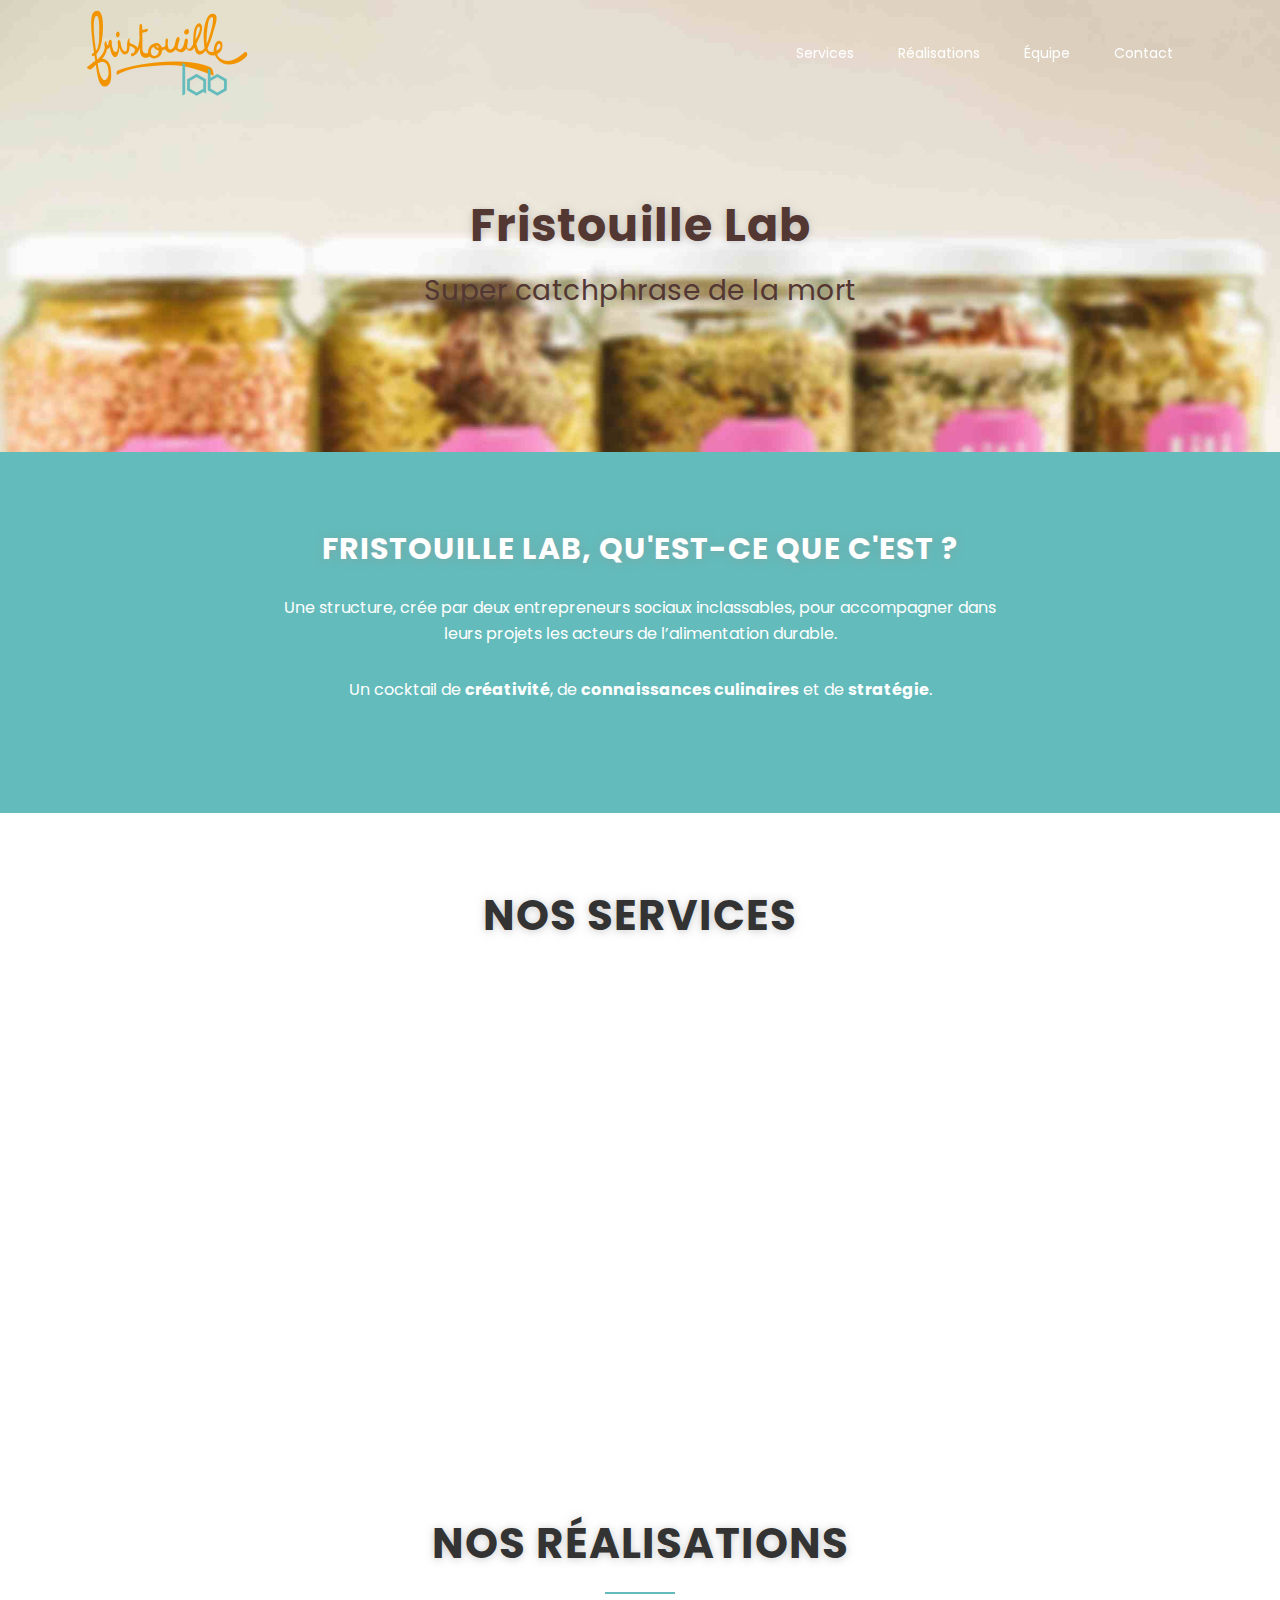
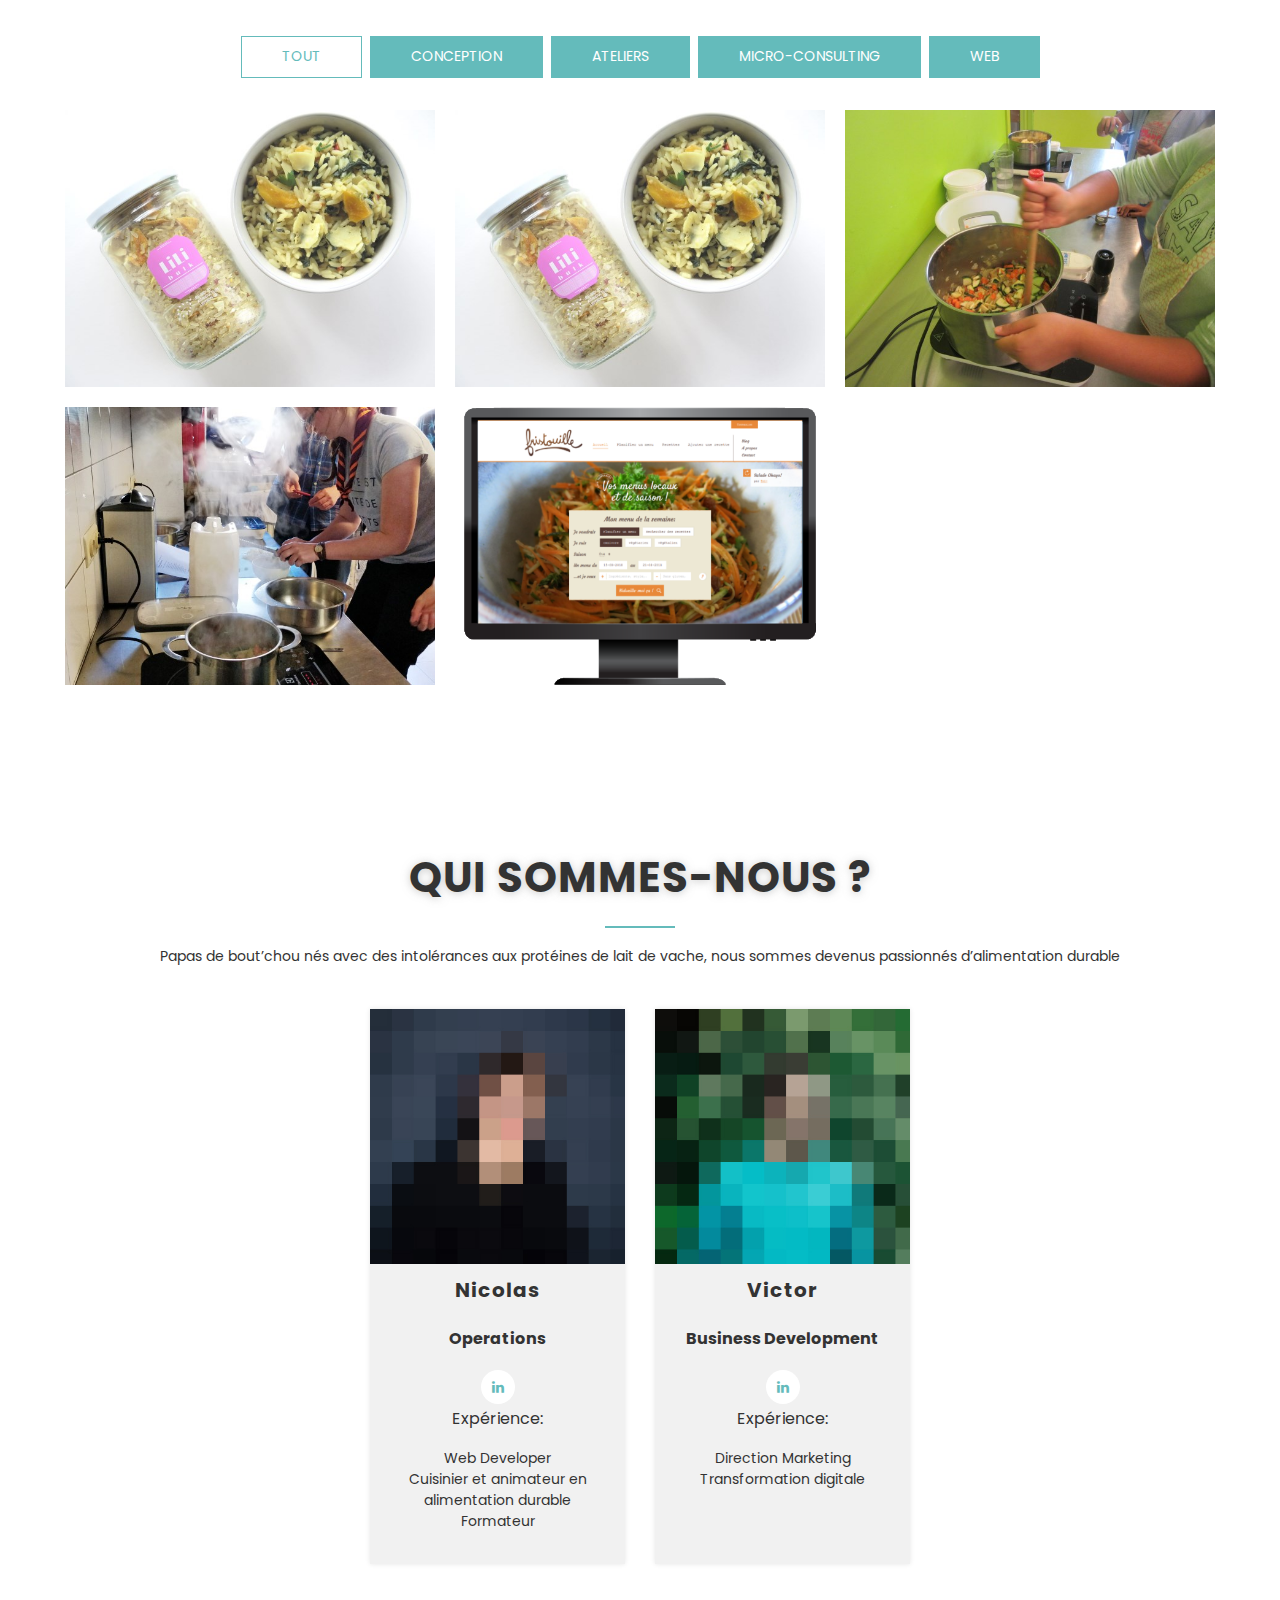
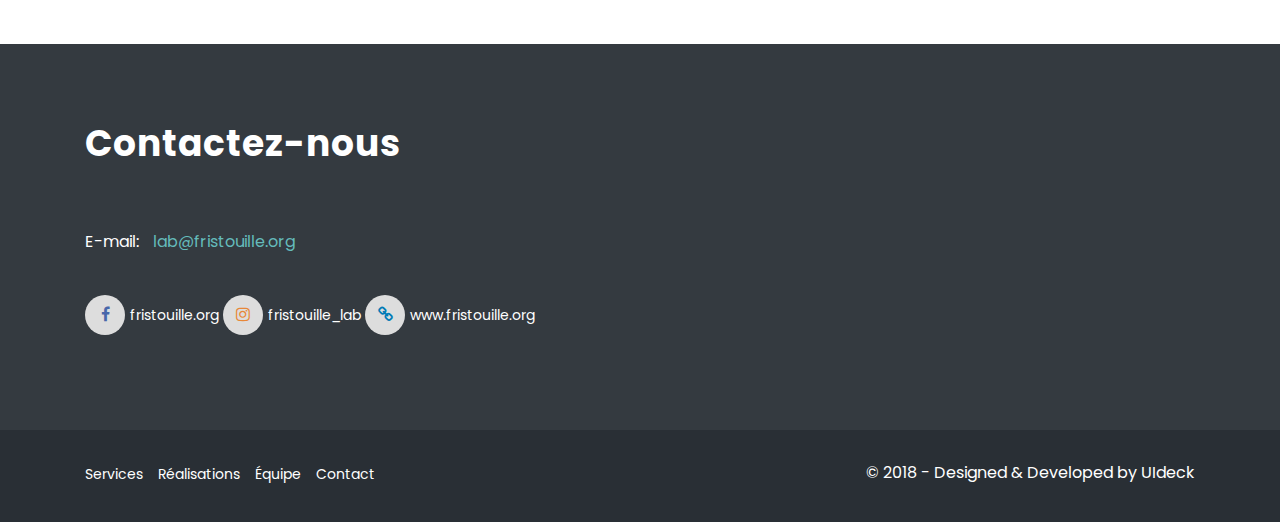
==== commit e14bf695: "page ateliers" ====
--- a/index.html
+++ b/index.html
@@ -131,7 +131,7 @@
               </div>
               <h4>Ateliers cuisine pédagogiques</h4>
               <p>Ateliers pédagogiques de sensibilisation à l'alimentation durable</p>
-              <a href="#" class="btn btn-common">
+              <a href="ateliers.html" class="btn btn-common">
                 En savoir plus 
               </a>
             </div>
@@ -200,7 +200,7 @@
 
           <!-- Portfolio Recent Projects -->
           <div id="portfolio" class="row">
-            <div class="col-sm-6 col-md-4 col-lg-4 col-xl-4 mix conception consulting">
+            <div class="col-sm-6 col-md-4 col-lg-4 col-xl-4 mix conception">
               <div class="portfolio-item">
                 <div class="shot-item">
                   <img src="img/portfolio/lilibulk.jpg" alt="" />  
@@ -211,11 +211,22 @@
                 </div>               
               </div>
             </div>
+            <div class="col-sm-6 col-md-4 col-lg-4 col-xl-4 mix consulting">
+              <div class="portfolio-item">
+                <div class="shot-item">
+                  <img src="img/portfolio/lilibulk.jpg" alt="" />  
+                  <a class="overlay lightbox" href="consulting.html#lilibulk">
+                    <p>Lili Bulk: Lancement des Bio Mix</p>
+                    <i class="lnr lnr-eye item-icon"></i>
+                  </a>
+                </div>               
+              </div>
+            </div>  
             <div class="col-sm-6 col-md-4 col-lg-4 col-xl-4 mix ateliers">
               <div class="portfolio-item">
                 <div class="shot-item">
                   <img src="img/portfolio/ateliersgoodfood.jpg" alt="" />  
-                  <a class="overlay lightbox" href="img/portfolio/img2.jpg">
+                  <a class="overlay lightbox" href="ateliers.html#goodfood">
                     <p>Bruxelles Environnement: Ateliers Good Food</p>                    
                     <i class="lnr lnr-eye item-icon"></i>
                   </a>
@@ -226,7 +237,7 @@
               <div class="portfolio-item">
                 <div class="shot-item">
                   <img src="img/portfolio/campszerodechet.jpg" alt="" />  
-                  <a class="overlay lightbox" href="img/portfolio/img3.jpg">
+                  <a class="overlay lightbox" href="ateliers.html#campszerodechet">
                     <p>Camps Scouts Zéro Déchet</p>                    
                     <i class="lnr lnr-eye item-icon"></i>
                   </a>
@@ -237,7 +248,7 @@
               <div class="portfolio-item">
                 <div class="shot-item">
                   <img src="img/portfolio/fristouilleorg.png" alt="" />  
-                  <a class="overlay lightbox" href="">
+                  <a class="overlay lightbox" href="web.html#fristouille">
                     <p>Fristouille.org</p>                                        
                     <i class="lnr lnr-eye item-icon"></i>
                   </a>
--- a/css/main.css
+++ b/css/main.css
@@ -443,7 +443,7 @@
 }
 
 #hero-area .contents h1,h2 {
-  color: #64BBBB;
+  color: #533732;
   font-size: 46px;
   font-weight: 700;
   margin-bottom: 25px;
@@ -455,7 +455,7 @@
   font-weight: 400;
   line-height: 30px;
   letter-spacing: 0.5px;
-  color: #64BBBB;
+  color: #533732;
 text-shadow: 0px 1px 9px rgba(150, 150, 150, 0.5);
 
 }
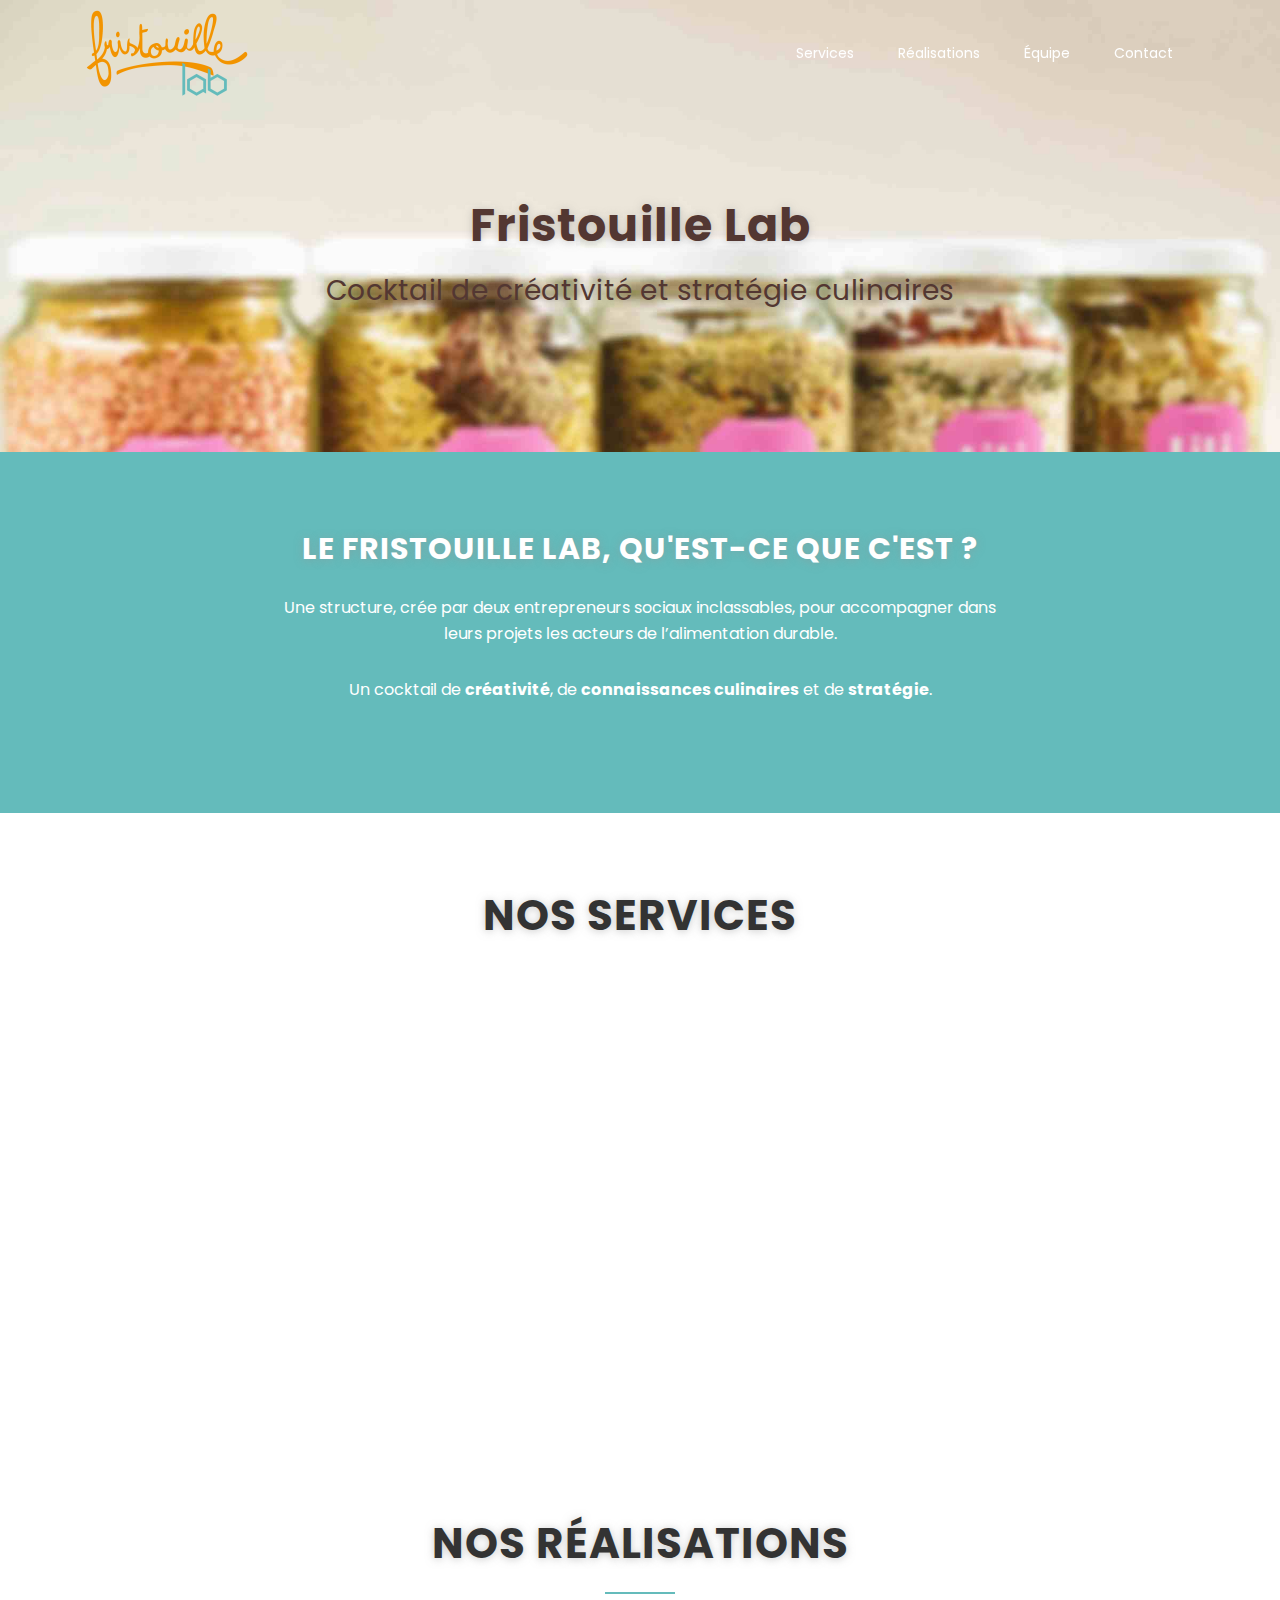
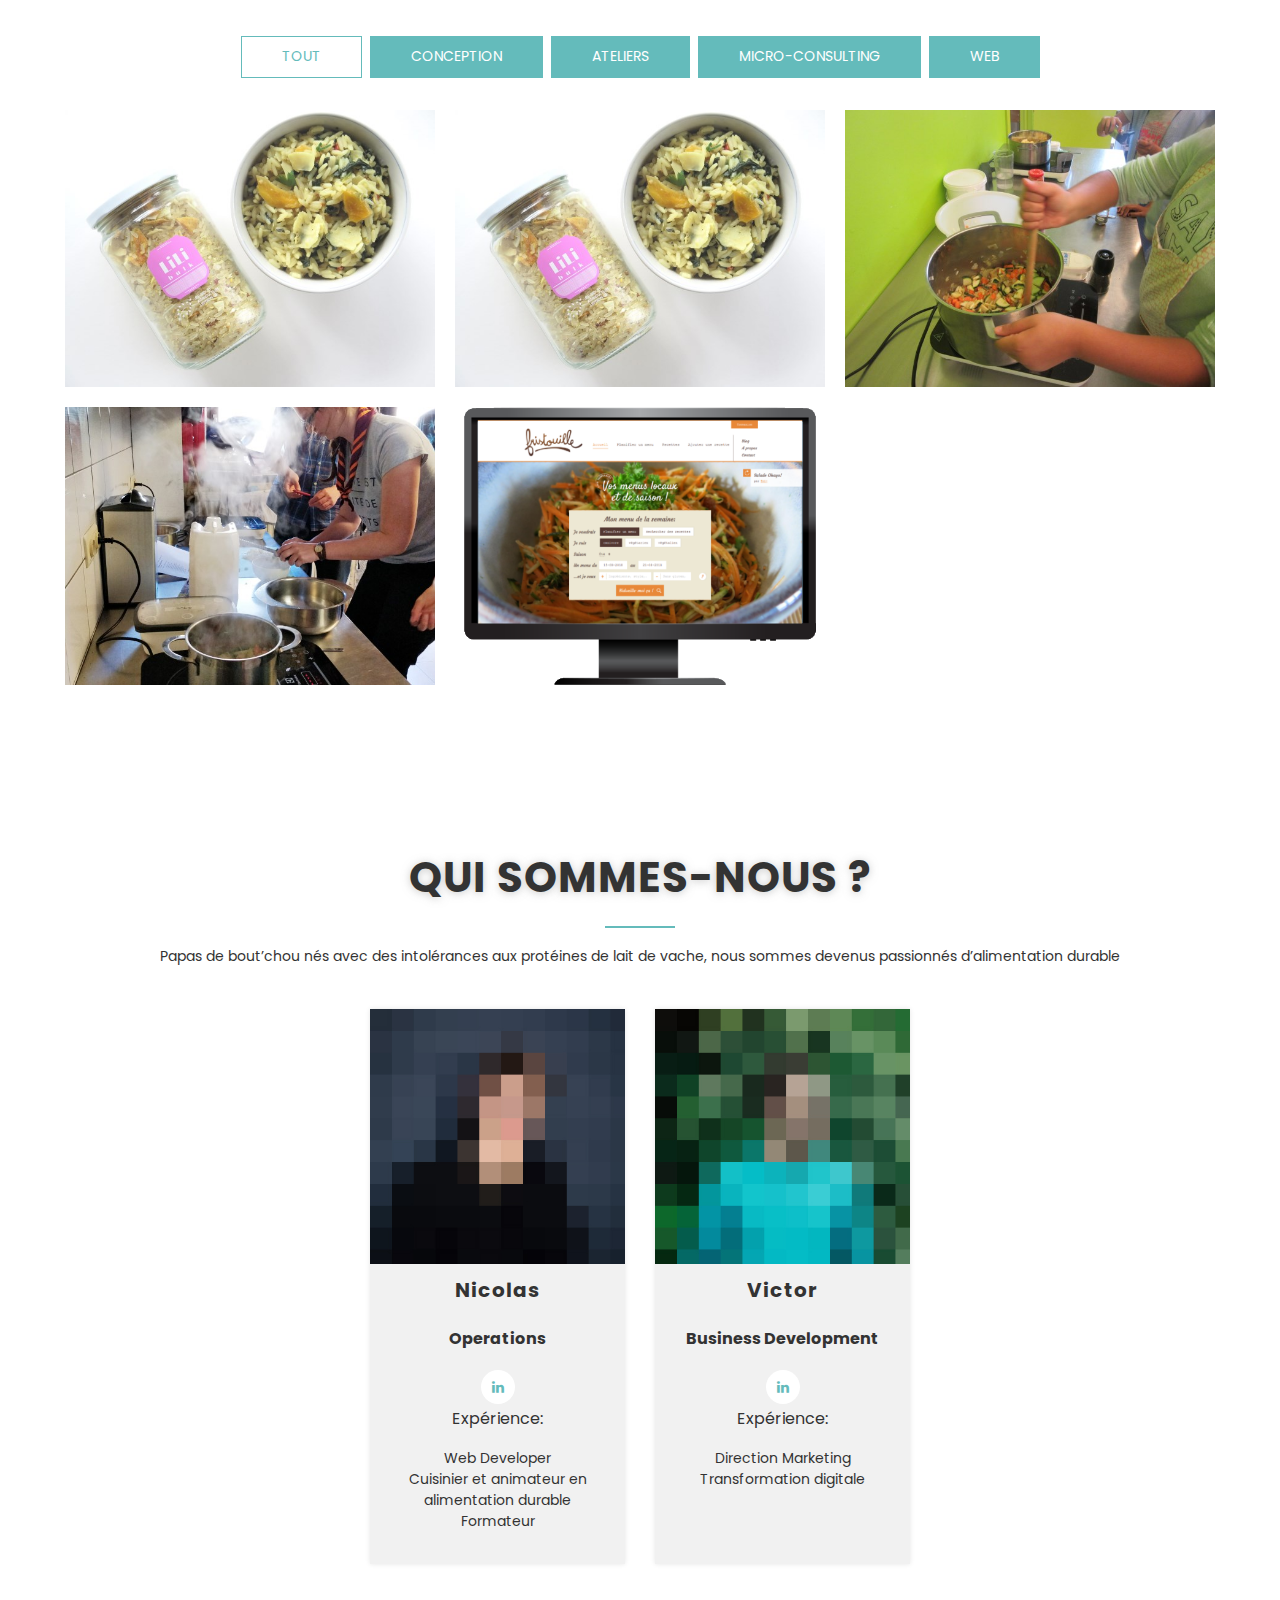
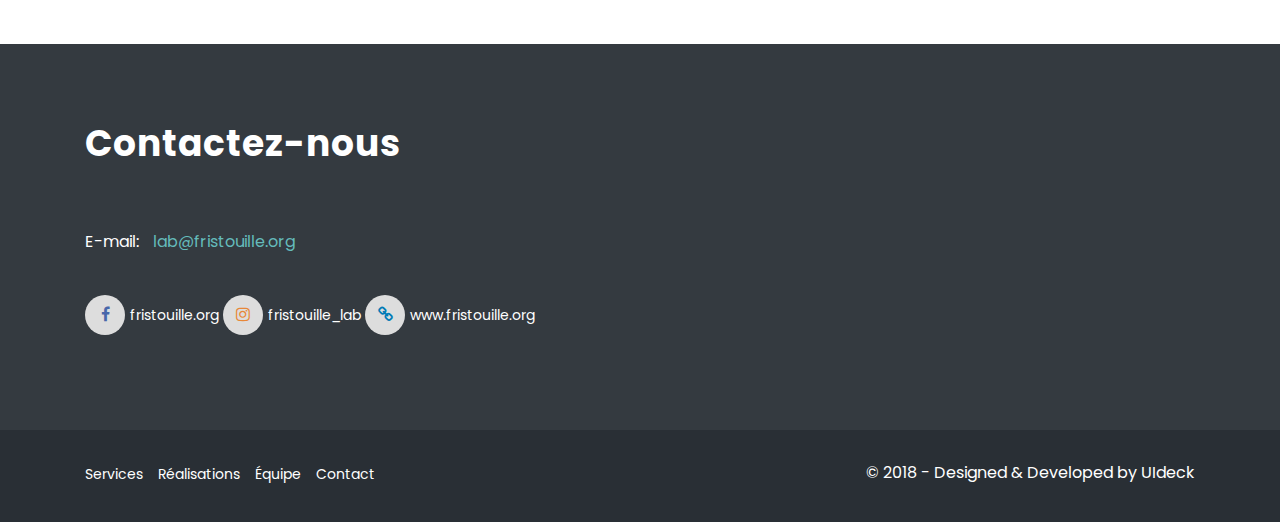
==== commit cb91d407: "review avec Victor" ====
--- a/index.html
+++ b/index.html
@@ -79,7 +79,7 @@
           <div class="col-md-10">
             <div class="contents text-center">
               <h1 class="wow fadeInDown" data-wow-duration="1000ms" data-wow-delay="0.3s">Fristouille Lab</h1>
-              <p class="lead  wow fadeIn" data-wow-duration="1000ms" data-wow-delay="400ms">Super catchphrase de la mort</p>
+              <p class="lead  wow fadeIn" data-wow-duration="1000ms" data-wow-delay="400ms">Cocktail de créativité et stratégie culinaires</p>
             </div>
           </div>
         </div> 
@@ -92,7 +92,7 @@
         <div class="row justify-content-center">
           <div class="col-lg-8">
               <div class="video-promo-content text-center">
-                <h2 class="wow fadeIn" data-wow-duration="1000ms" data-wow-delay="0.3s" >Fristouille Lab, qu'est-ce que c'est ? </h2>
+                <h2 class="wow fadeIn" data-wow-duration="1000ms" data-wow-delay="0.3s" >Le Fristouille Lab, qu'est-ce que c'est ? </h2>
                 <p class="wow fadeIn" data-wow-duration="1000ms" data-wow-delay="0.3s">Une structure, crée par deux entrepreneurs sociaux inclassables, pour accompagner dans leurs projets les acteurs de l’alimentation durable.</p>
                 <p class="wow fadeIn" data-wow-duration="1000ms" data-wow-delay="0.3s">Un cocktail de <strong>créativité</strong>, de <strong>connaissances culinaires</strong> et de <strong>stratégie</strong>.</p>
 
@@ -143,7 +143,7 @@
               </div>
               <h4>Micro-consulting</h4><br/>
               <p>Stratégie de croissance de votre projet en alimentation durable</p>
-              <a href="#" class="btn btn-common">
+              <a href="consulting.html" class="btn btn-common">
                 En savoir plus 
               </a>
             </div>
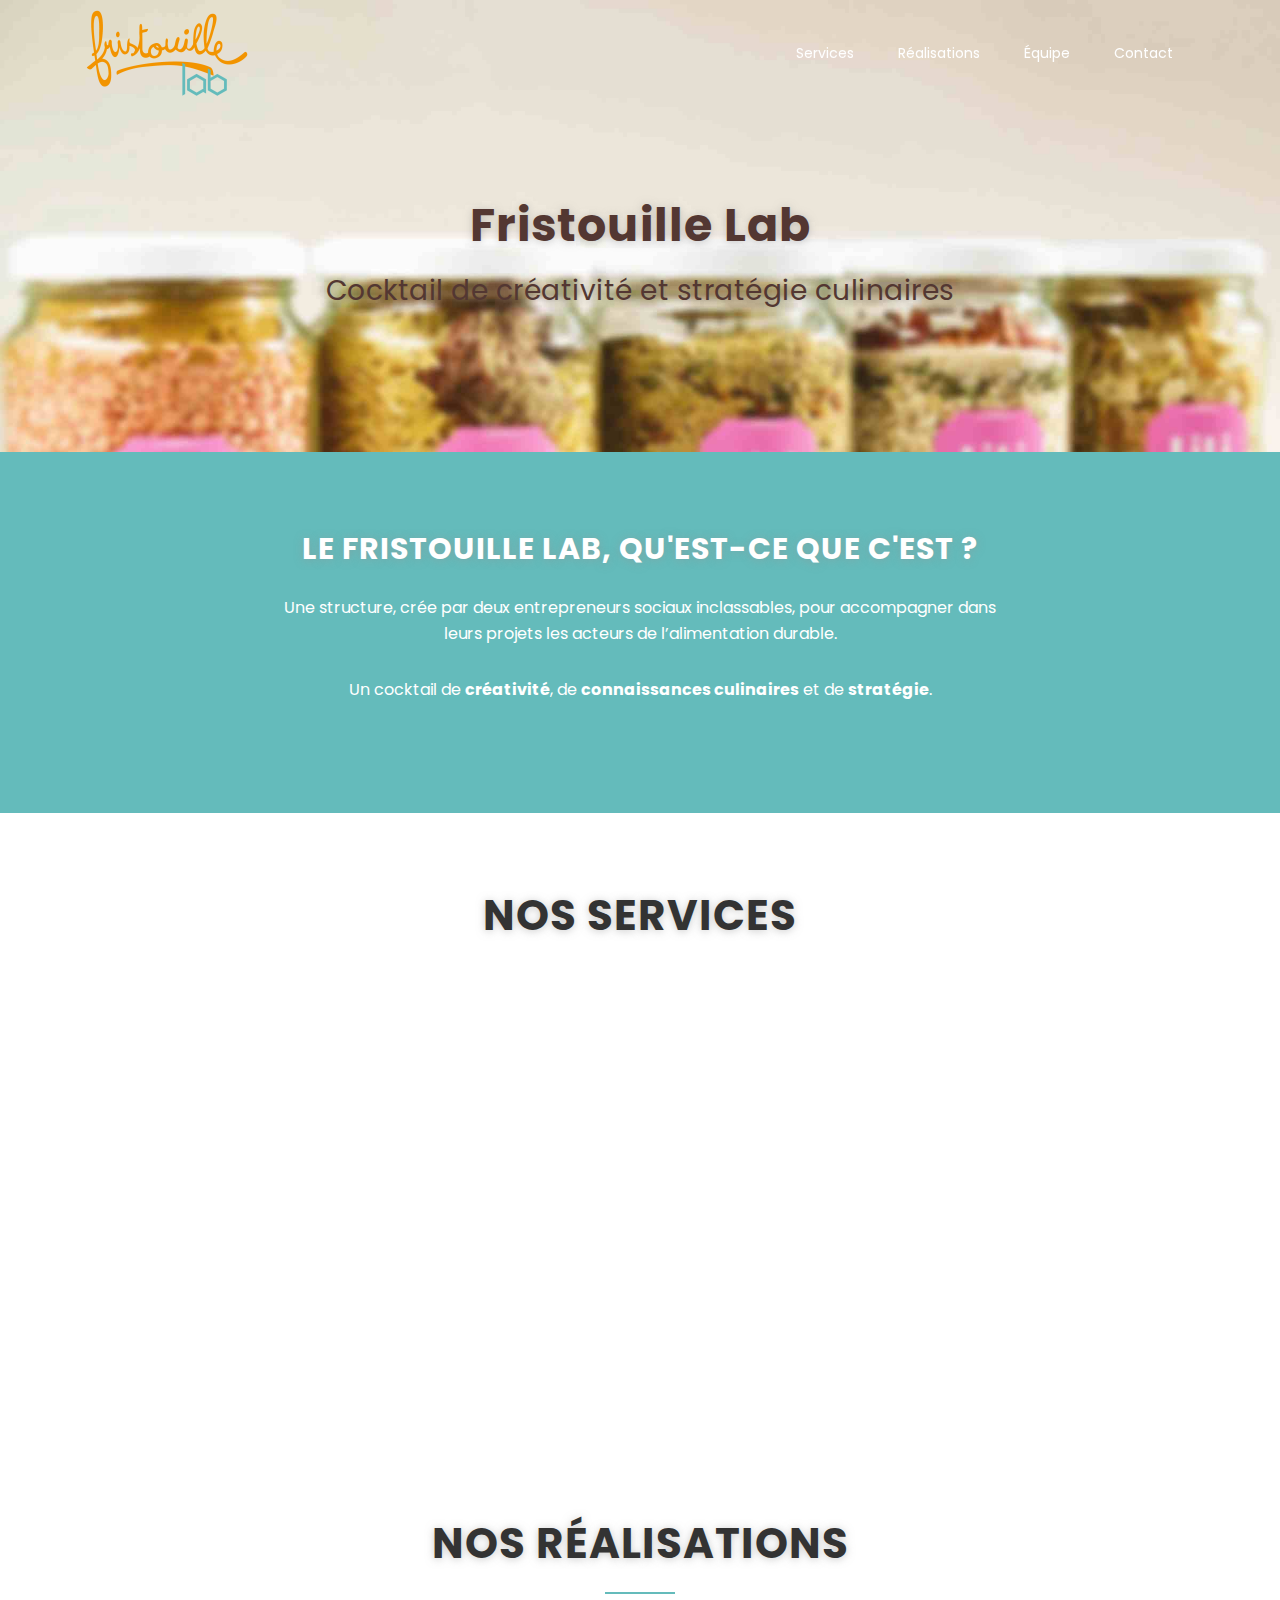
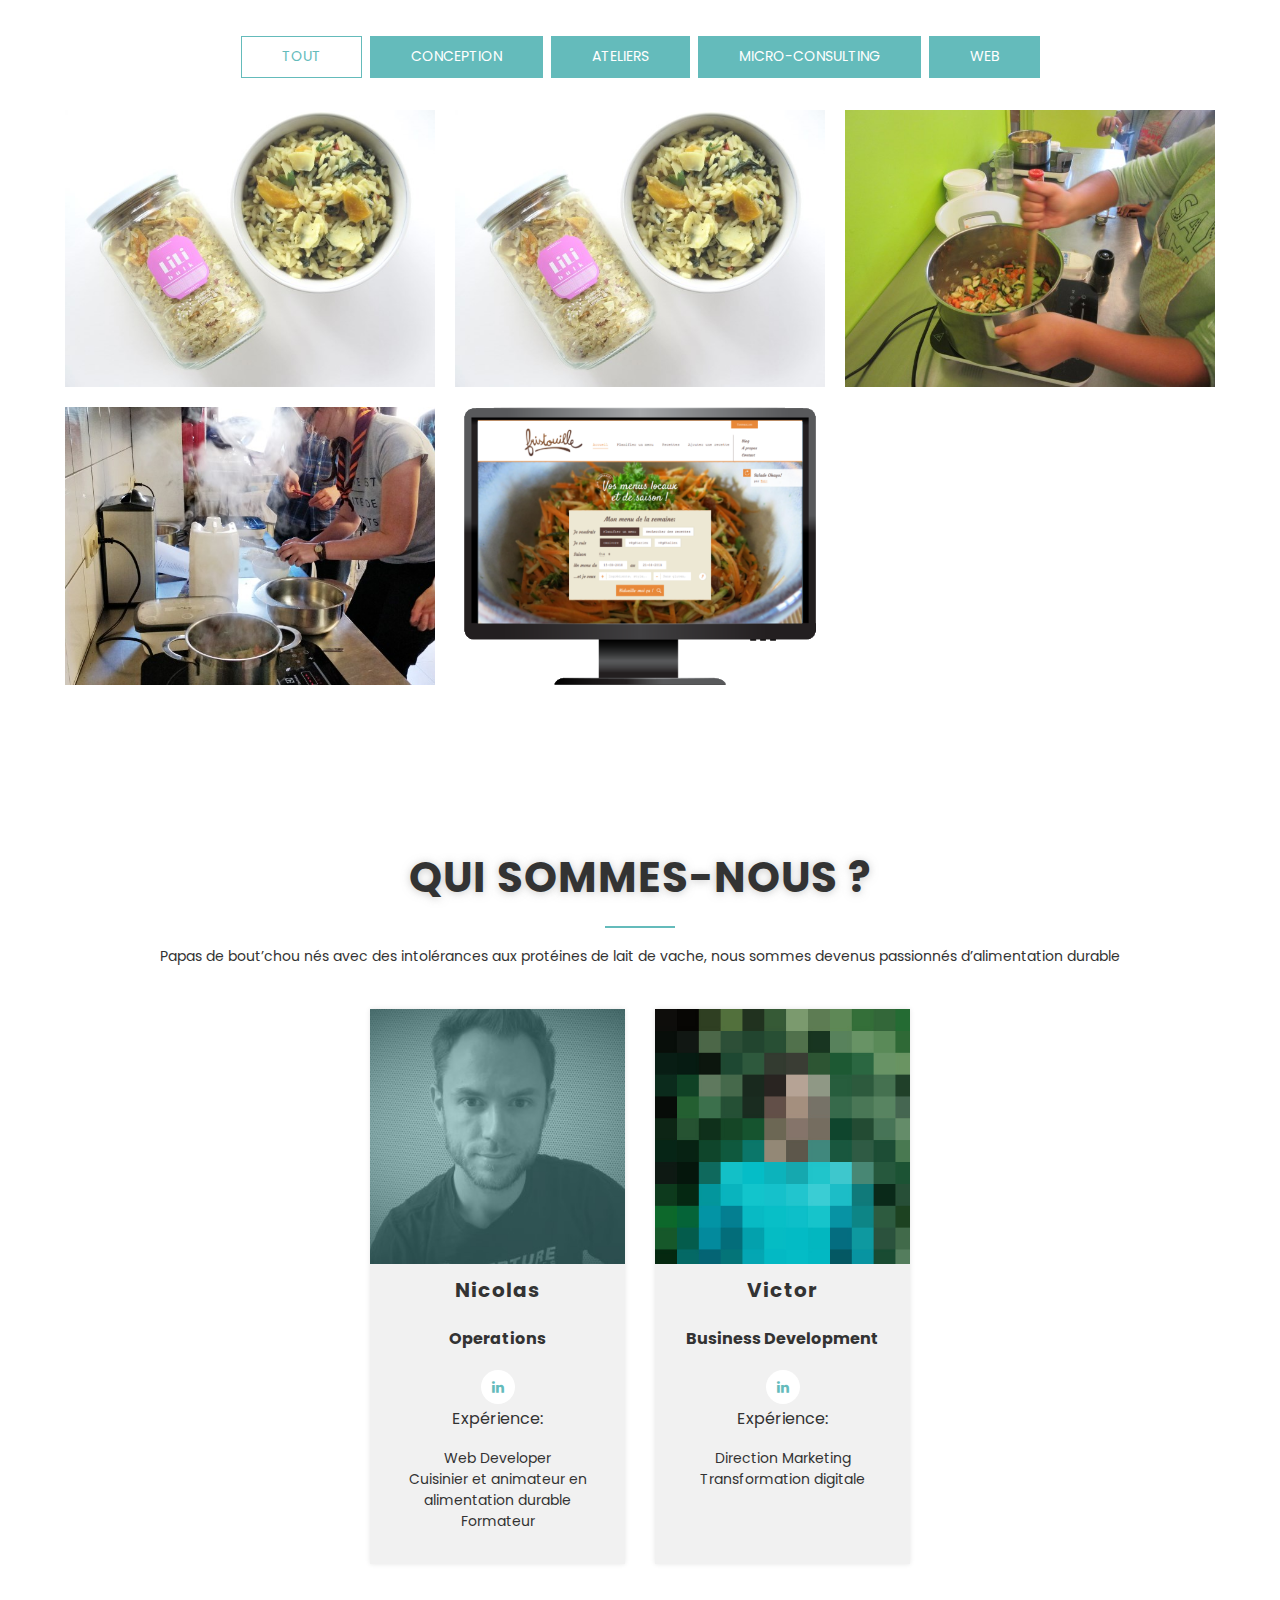
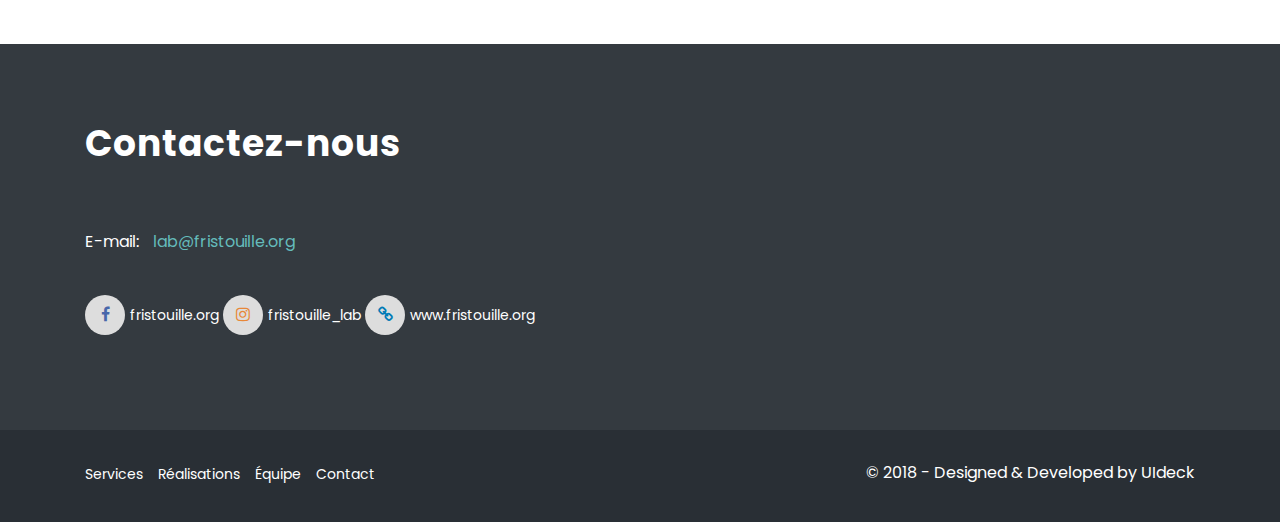
==== commit b91c6c94: "page web et bug fixes" ====
--- a/index.html
+++ b/index.html
@@ -149,13 +149,13 @@
             </div>
           </div>
             <div class="col-md-3 col-sm-6">
-            <div class="item-boxes wow fadeInDown" data-wow-delay="1.2s">
+            <div class="item-boxes wow fadeInDown" data-wow-delay="1.6s">
               <div class="icon">
                 <i class="lnr lnr-code"></i>
               </div>
               <h4>Web Development</h4><br/>
               <p>Développement de sites web en lien avec l'alimentation</p>
-              <a href="#" class="btn btn-common">
+              <a href="web.html" class="btn btn-common">
                 En savoir plus 
               </a>
             </div>
@@ -274,13 +274,13 @@
         <div class="row">
           <div class="col-lg-3 ml-md-auto col-md-6 col-xs-12">
             <div class="single-team">
-              <img src="img/team/team1.jpg" alt="">
+              <img src="img/team/nicolas.jpg" alt="">
               <div class="team-details">
                 <div class="team-inner">
                   <h4 class="team-title">Nicolas</h4>
                   <p><strong>Operations</strong></p>
                   <ul class="social-list">
-                    <li class="linkedin"><a href="#"><i class="fa fa-linkedin"></i></a></li>
+                    <li class="linkedin"><a href="https://www.linkedin.com/in/nicolasbauwens" target="_blank"><i class="fa fa-linkedin"></i></a></li>
                   </ul>
                     <p>Expérience:
                     <ul>
@@ -302,7 +302,7 @@
                   <h4 class="team-title">Victor</h4>
                   <p><strong>Business Development</strong></p>
                   <ul class="social-list">
-                    <li class="linkedin"><a href="#"><i class="fa fa-linkedin"></i></a></li>
+                    <li class="linkedin"><a href="https://www.linkedin.com/in/victor-leygues-74b77093/" target="_blank"><i class="fa fa-linkedin"></i></a></li>
                   </ul>
                     <p>Expérience:
                     <ul>
--- a/css/main.css
+++ b/css/main.css
@@ -121,6 +121,10 @@
   padding: 80px 0;
 }
 
+body.innerpage .section{
+  padding: 40px 0;
+}
+
 .section-header {
   color: #fff;
   margin-bottom: 40px;
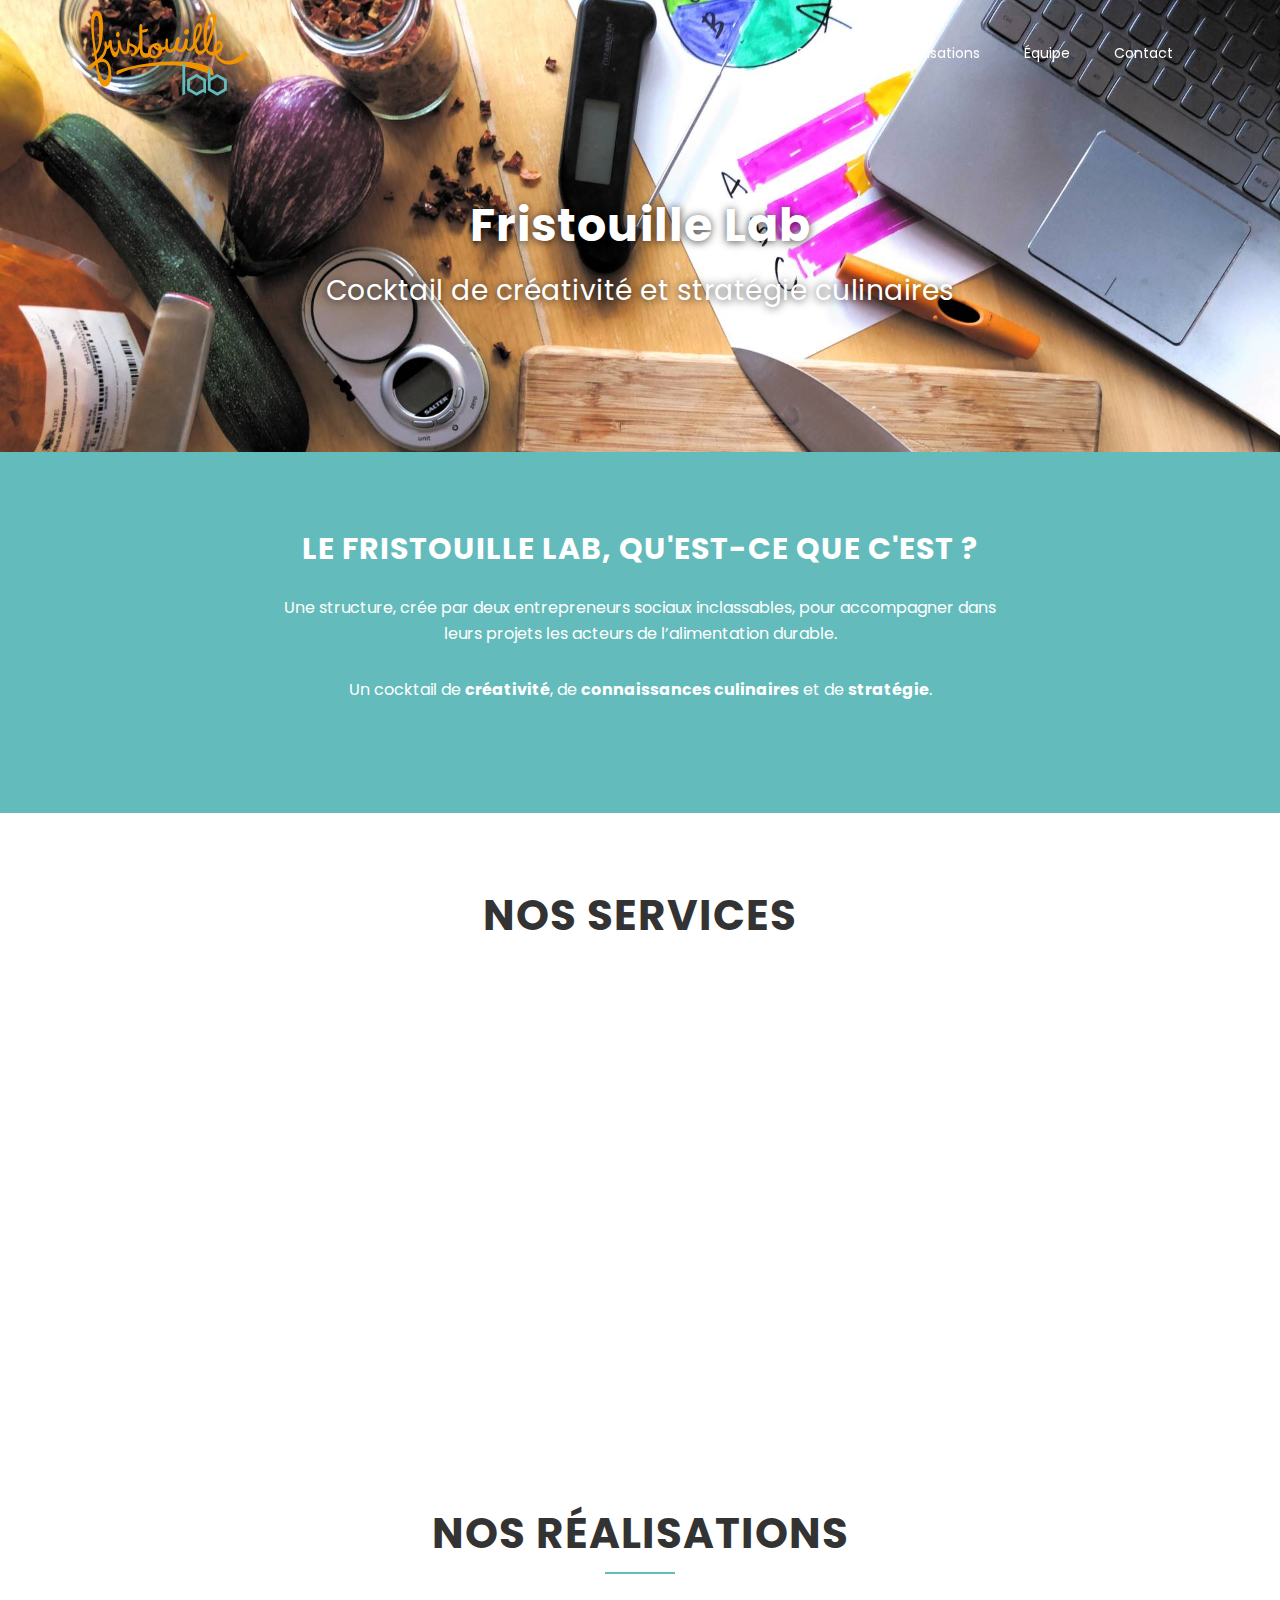
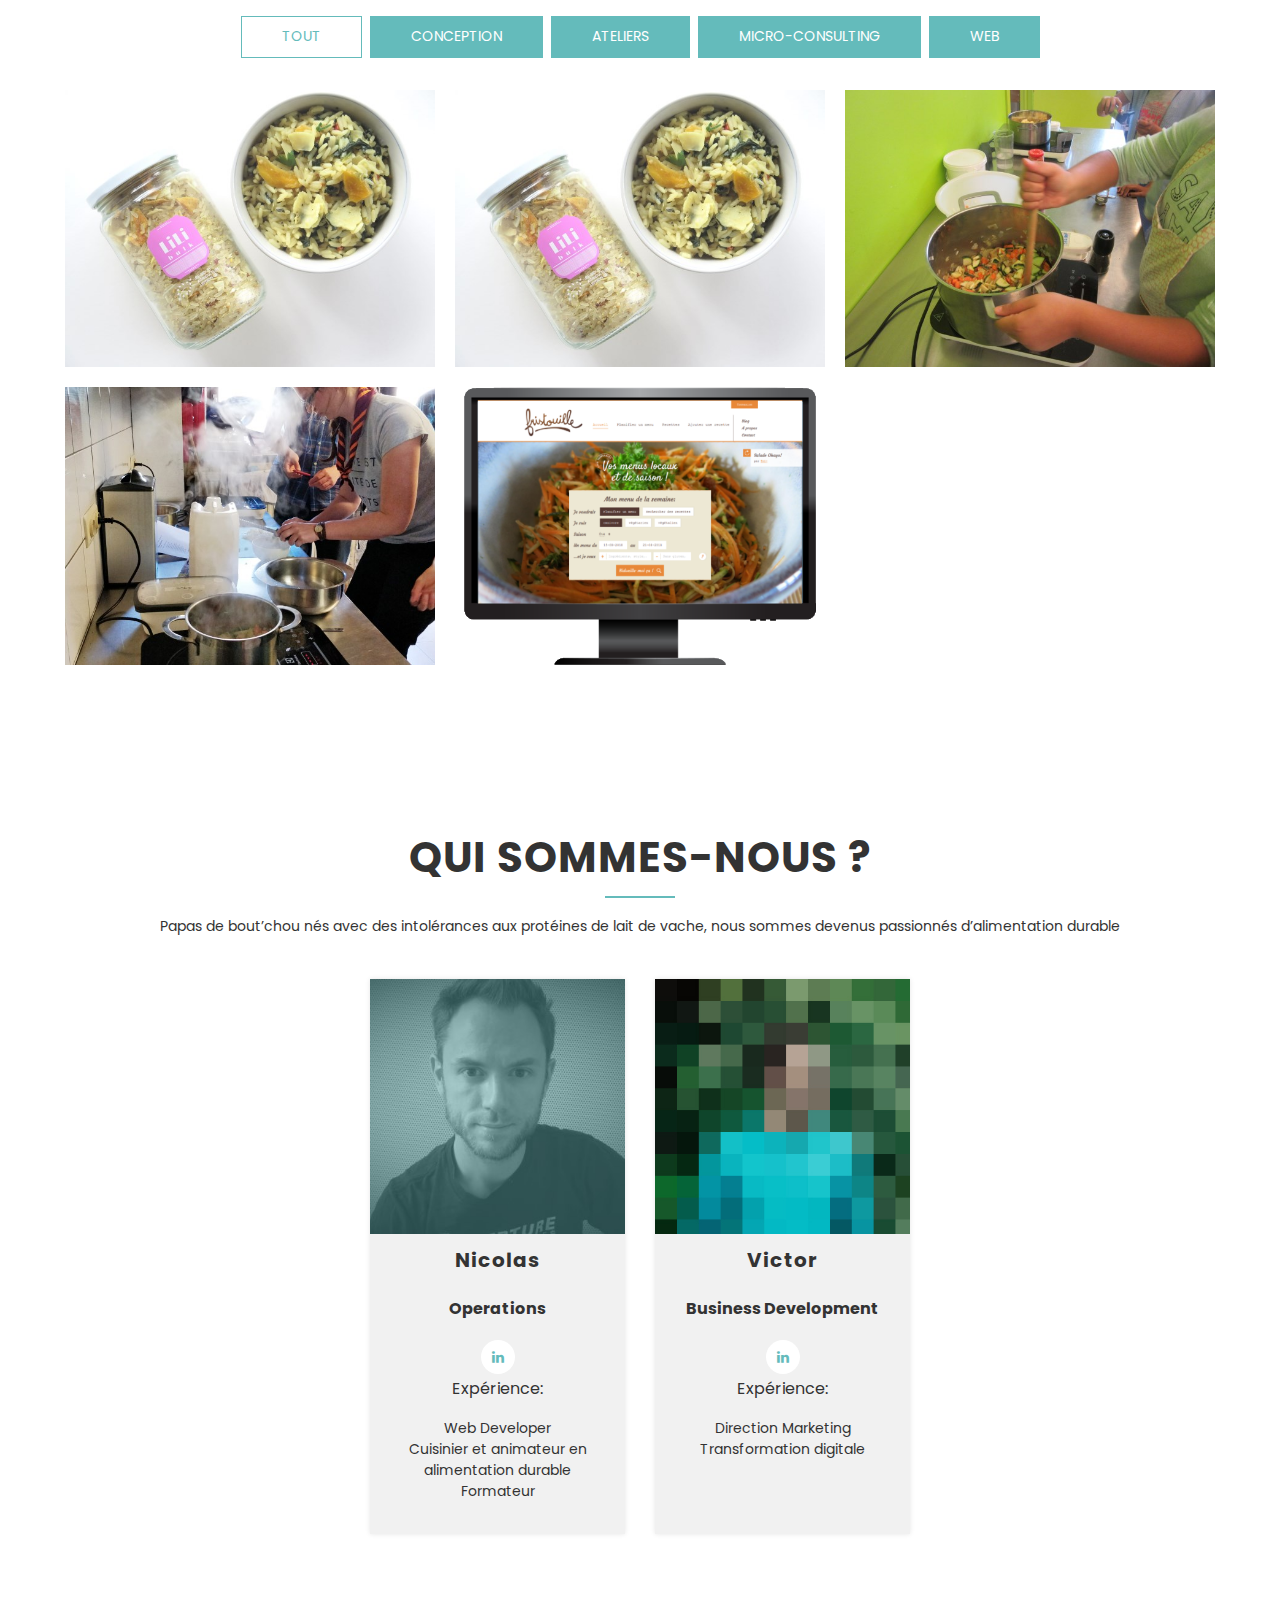
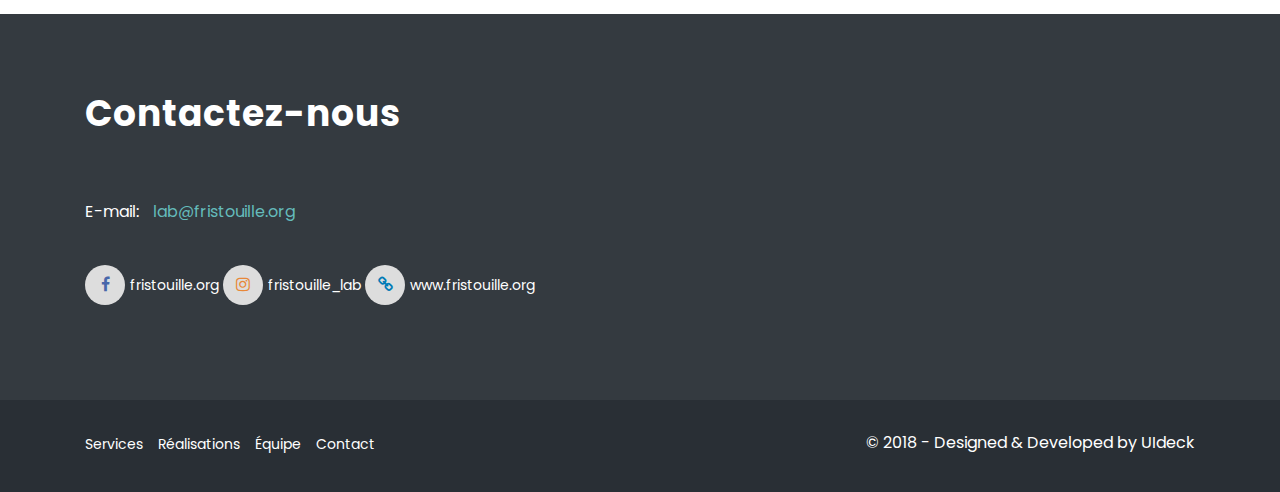
==== commit 252c03b3: "header background" ====
--- a/index.html
+++ b/index.html
@@ -26,7 +26,7 @@
   <body>
 
     <!-- Header Section Start -->
-    <header id="hero-area" data-stellar-background-ratio="0.1">    
+    <header id="hero-area" data-stellar-background-ratio="0.5">    
       <!-- Navbar Start -->
       <nav class="navbar navbar-expand-lg fixed-top scrolling-navbar indigo">
         <div class="container">
--- a/css/main.css
+++ b/css/main.css
@@ -446,12 +446,12 @@
   padding: 200px 0 130px;
 }
 
-#hero-area .contents h1,h2 {
-  color: #533732;
+#hero-area .contents h1, #hero-area .contents h2 {
+  color: #ffffff;
   font-size: 46px;
   font-weight: 700;
   margin-bottom: 25px;
-text-shadow: 0px 1px 9px rgba(150, 150, 150, 0.5);
+text-shadow: 0px 1px 9px rgba(0, 0, 0, 0.75);
 }
 
 #hero-area .contents p {
@@ -459,8 +459,8 @@
   font-weight: 400;
   line-height: 30px;
   letter-spacing: 0.5px;
-  color: #533732;
-text-shadow: 0px 1px 9px rgba(150, 150, 150, 0.5);
+  color: #ffffff;
+text-shadow: 0px 1px 9px rgba(0, 0, 0, 0.75);
 
 }
 
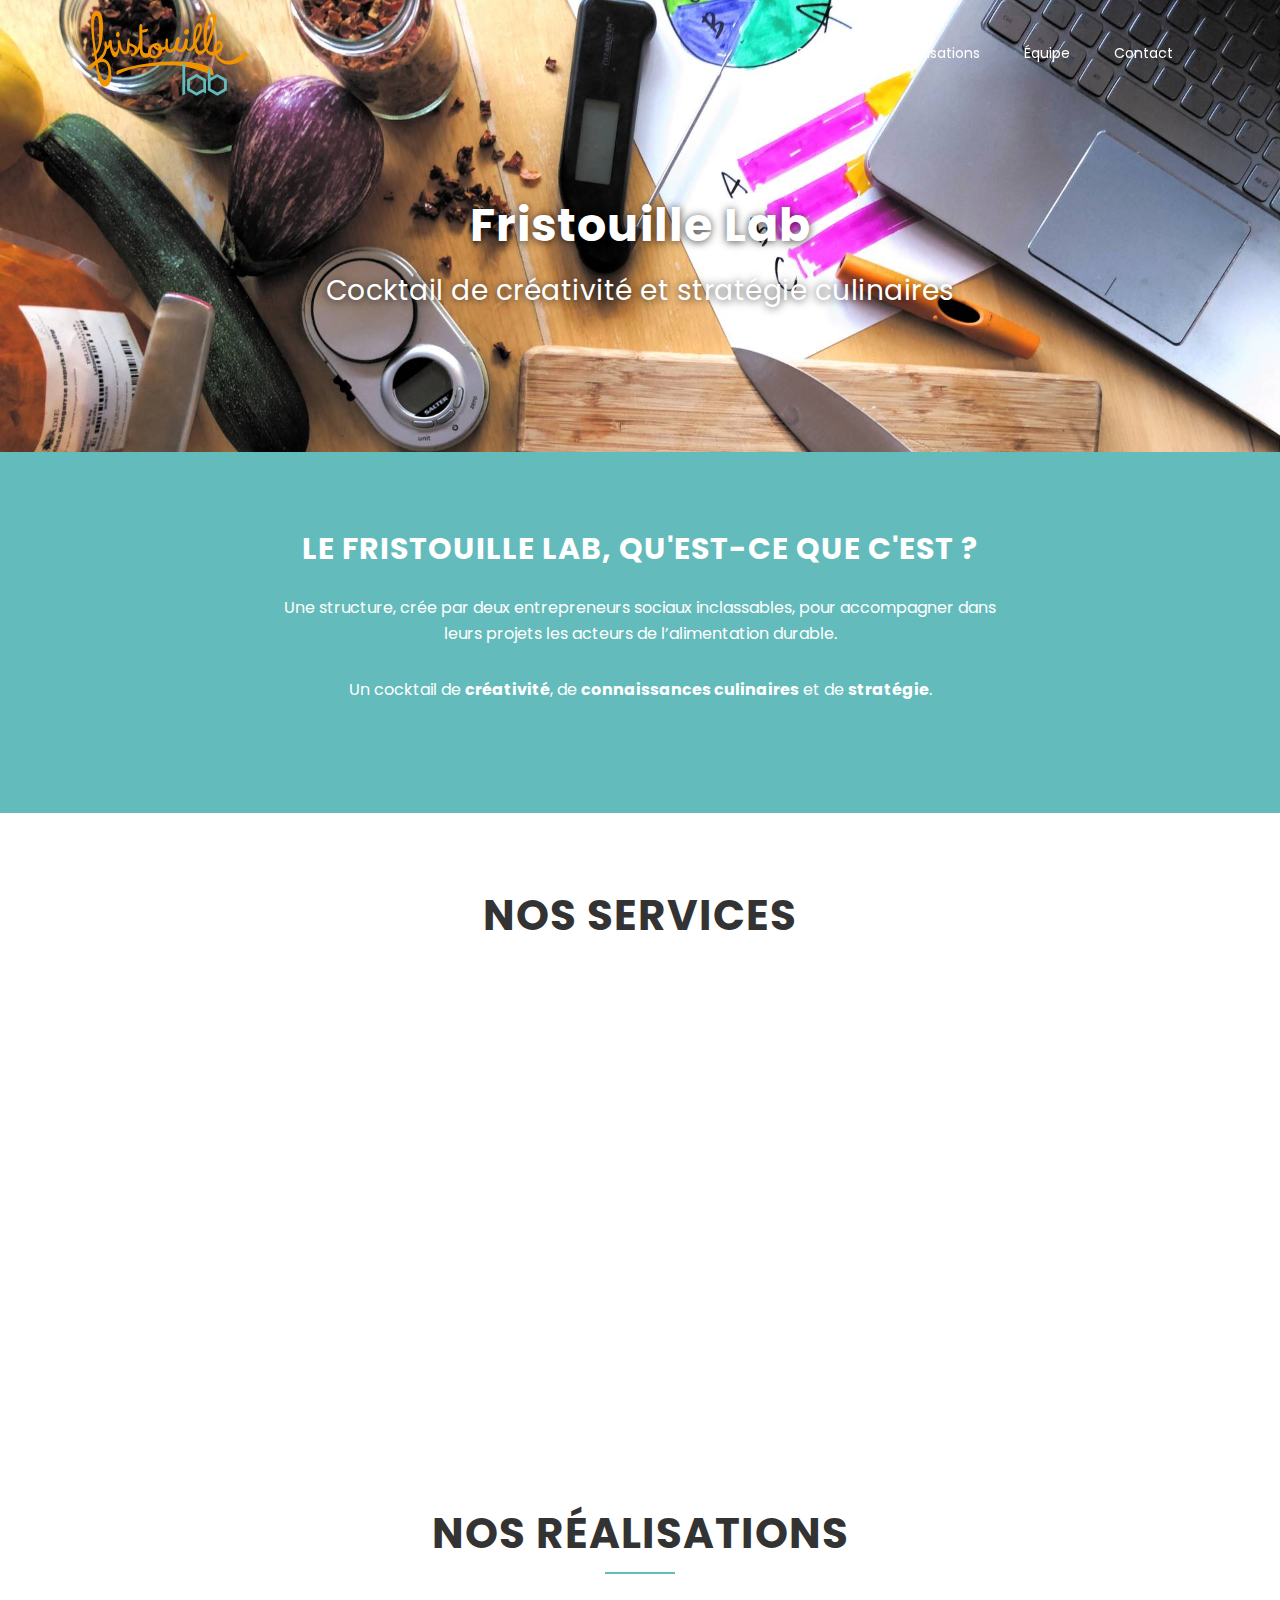
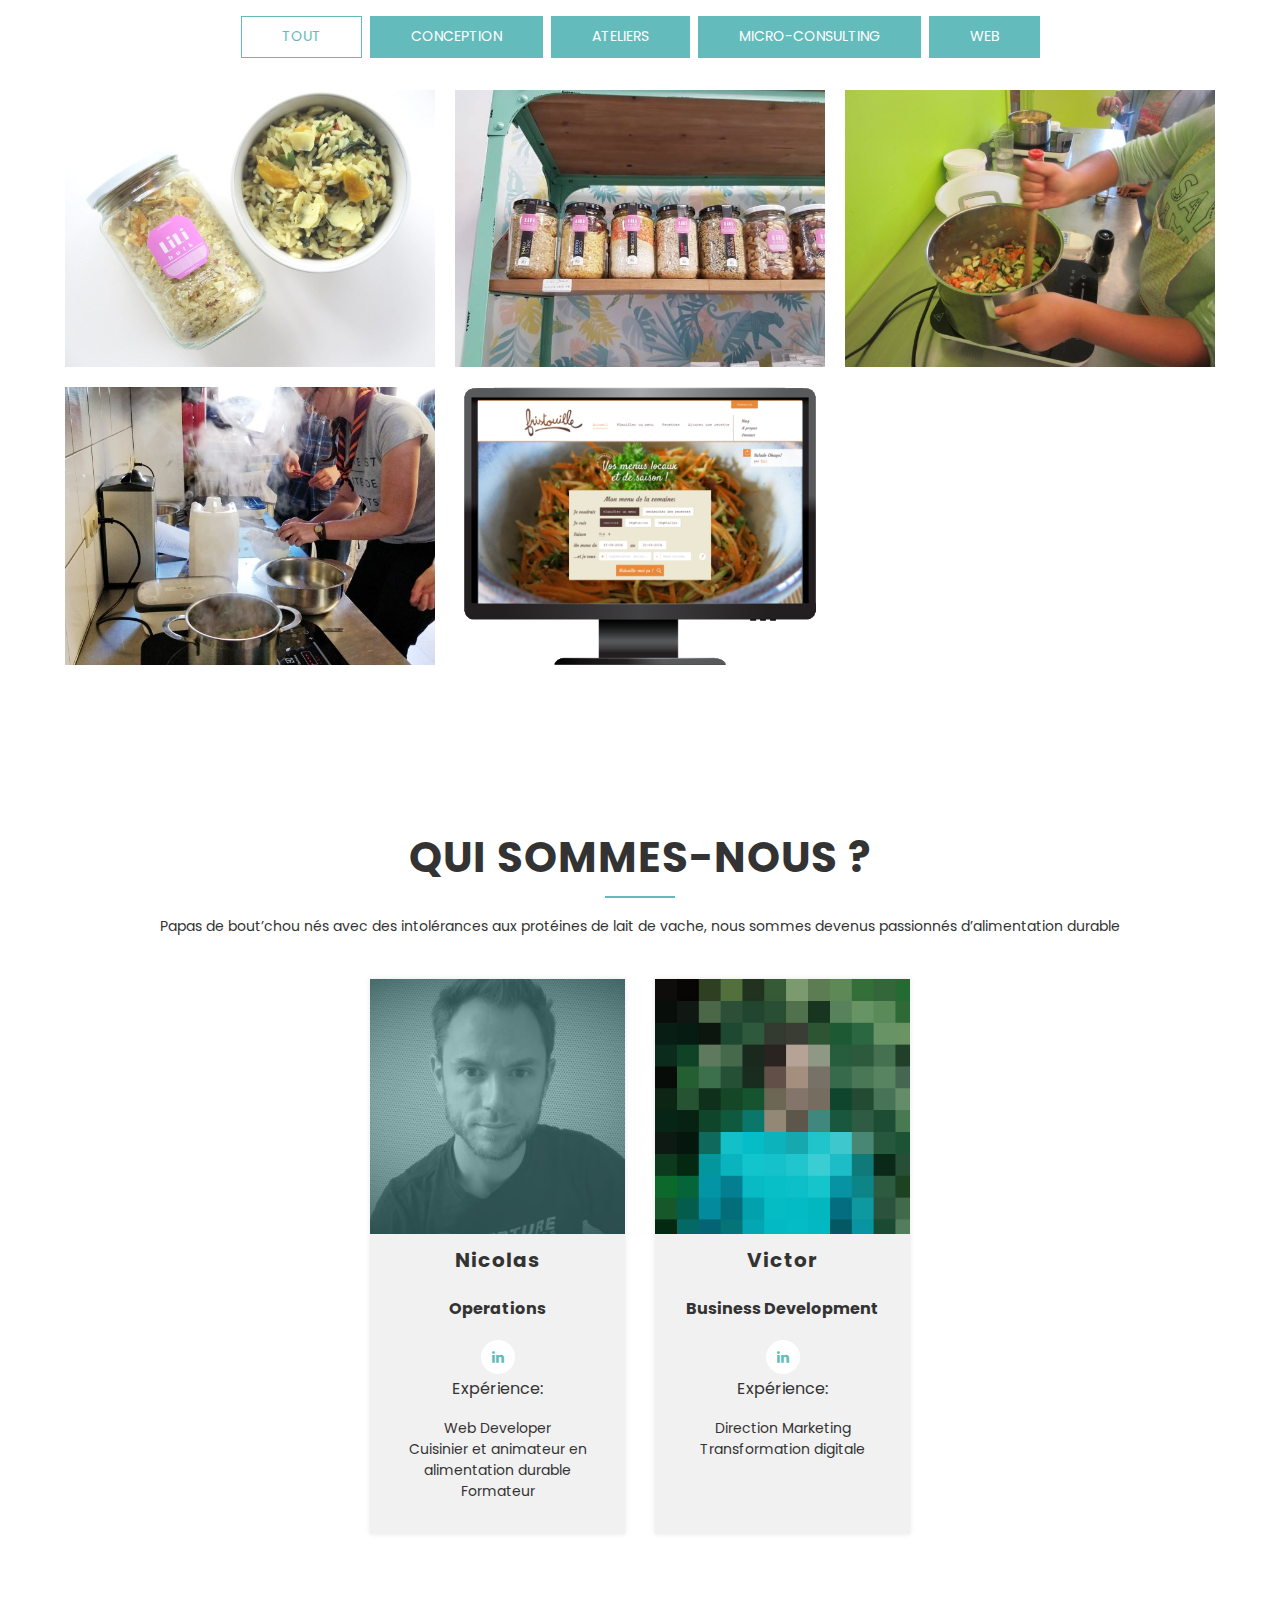
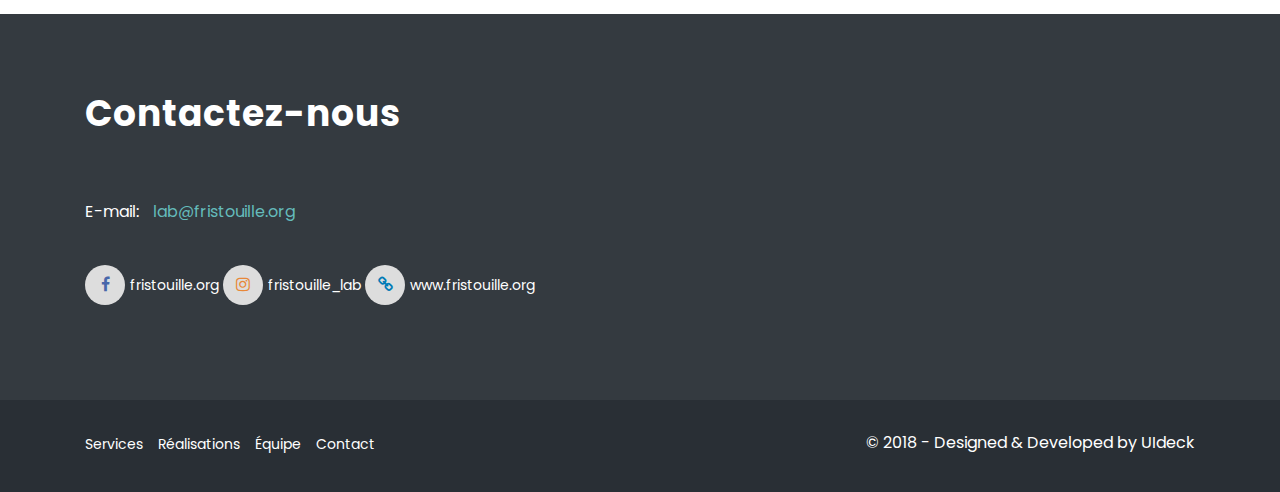
==== commit 2d63f239: "photo update" ====
--- a/index.html
+++ b/index.html
@@ -214,7 +214,7 @@
             <div class="col-sm-6 col-md-4 col-lg-4 col-xl-4 mix consulting">
               <div class="portfolio-item">
                 <div class="shot-item">
-                  <img src="img/portfolio/lilibulk.jpg" alt="" />  
+                  <img src="img/portfolio/lilibulk2.jpg" alt="" />  
                   <a class="overlay lightbox" href="consulting.html#lilibulk">
                     <p>Lili Bulk: Lancement des Bio Mix</p>
                     <i class="lnr lnr-eye item-icon"></i>
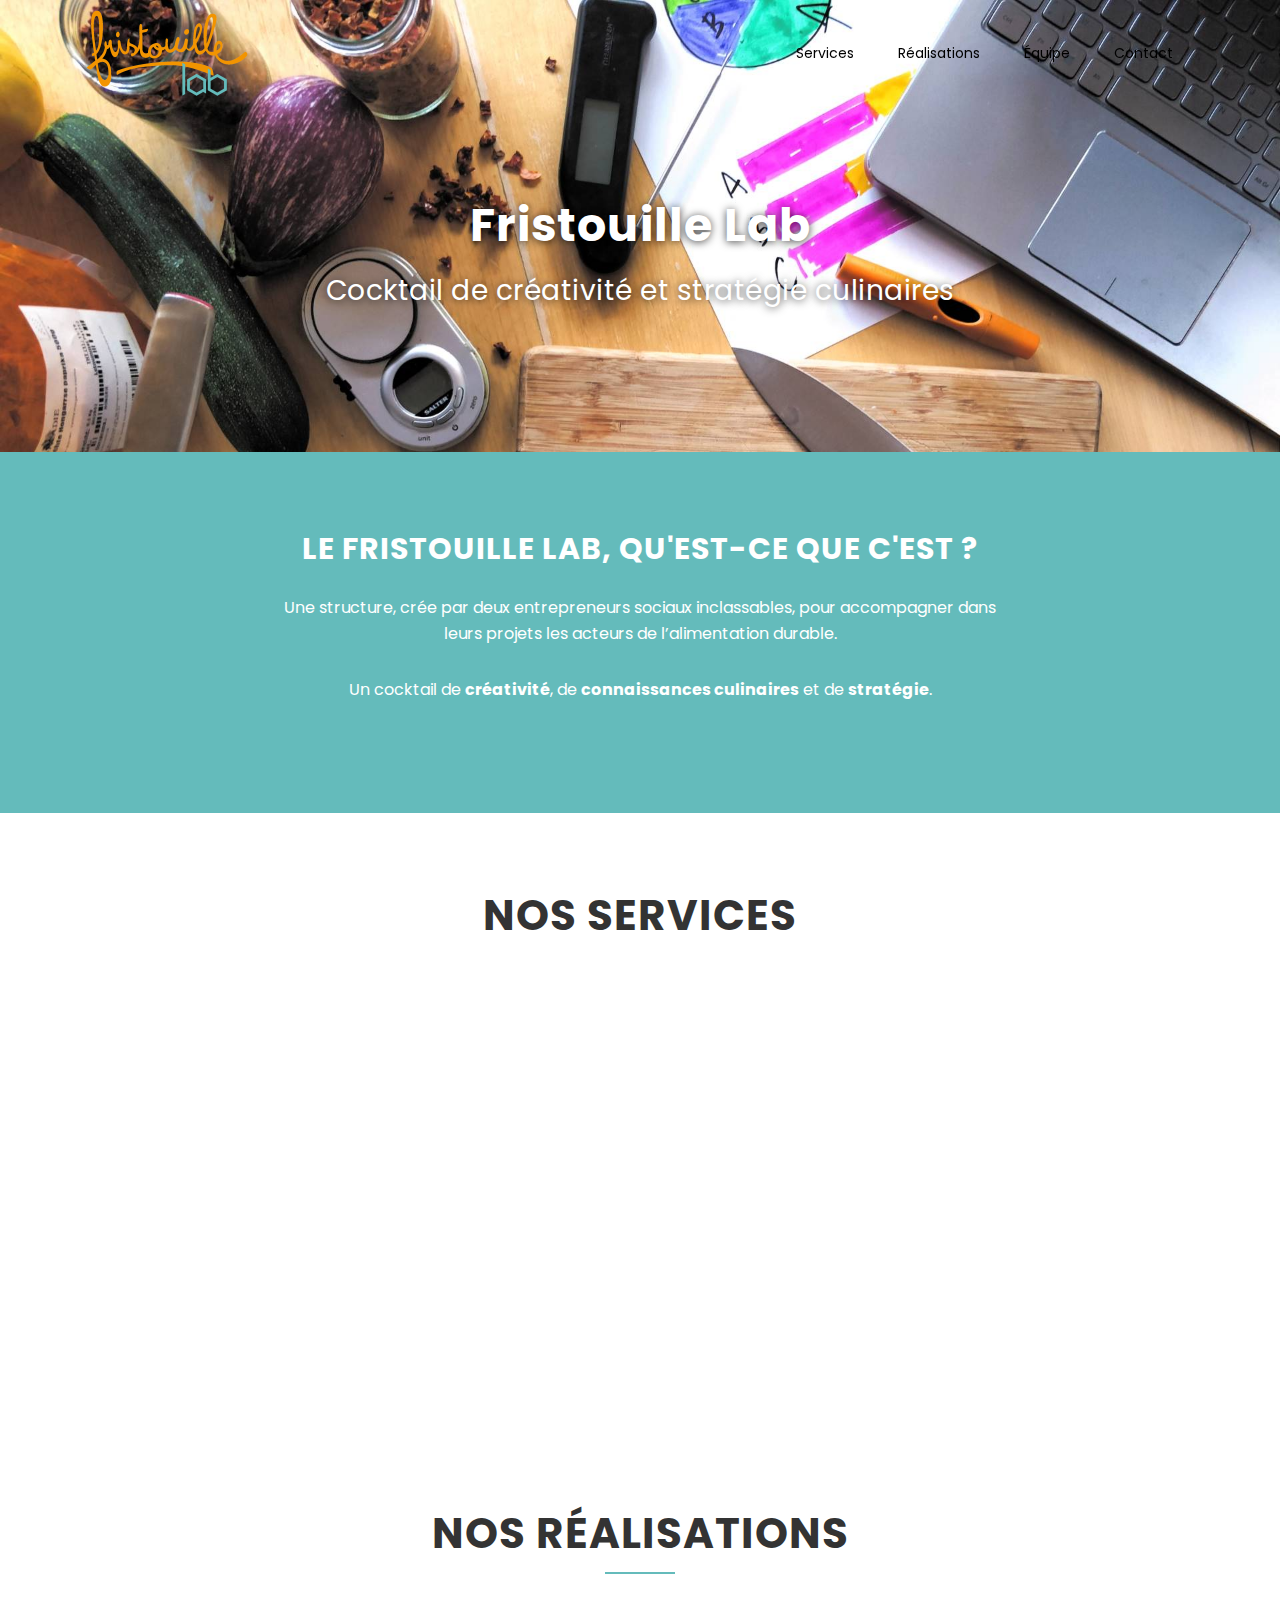
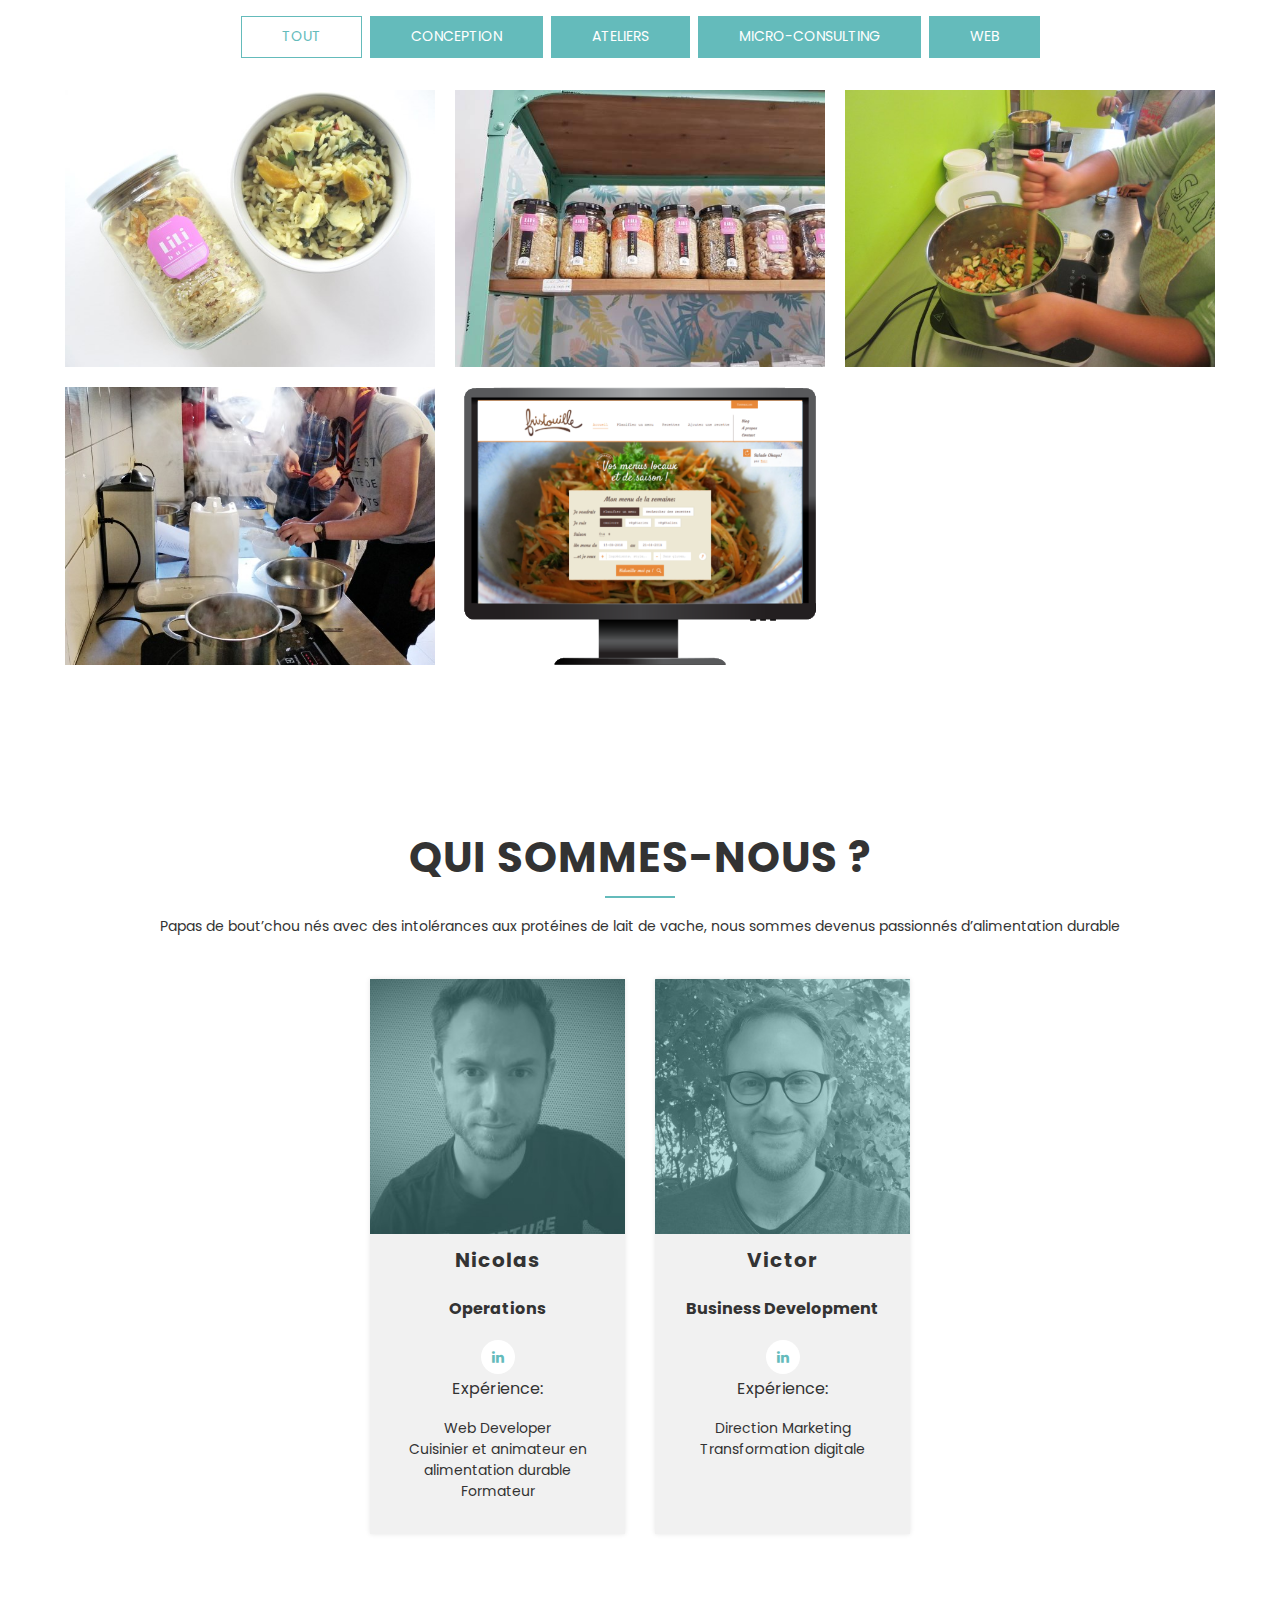
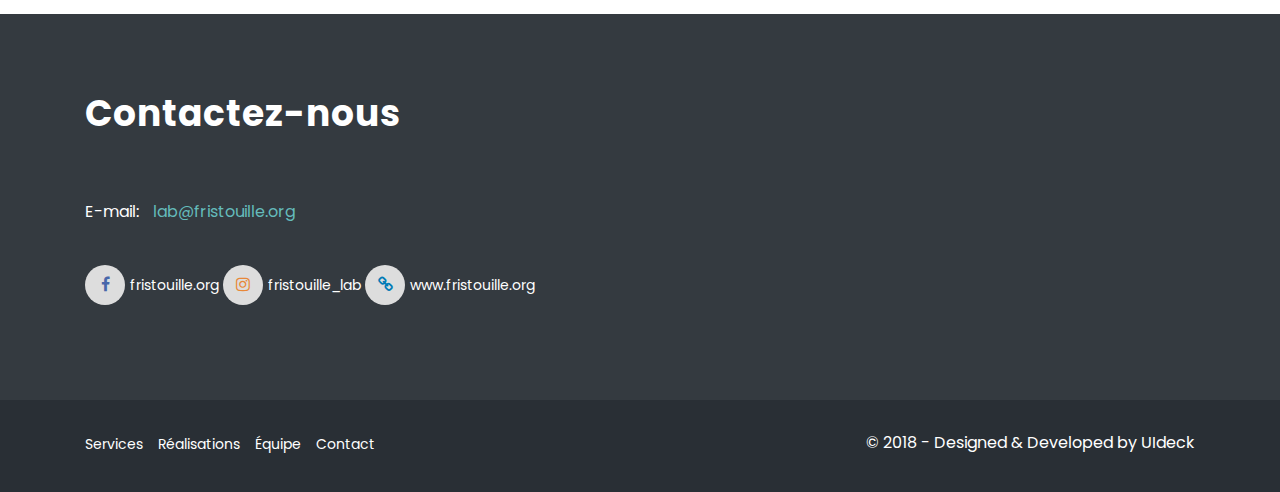
==== commit 48d1087c: "photo victor" ====
--- a/index.html
+++ b/index.html
@@ -1,6 +1,16 @@
 <!DOCTYPE html>
 <html lang="en">
   <head>
+    <!-- Global site tag (gtag.js) - Google Analytics -->
+    <script async src="https://www.googletagmanager.com/gtag/js?id=UA-44425372-5"></script>
+    <script>
+      window.dataLayer = window.dataLayer || [];
+      function gtag(){dataLayer.push(arguments);}
+      gtag('js', new Date());
+
+      gtag('config', 'UA-44425372-5');
+    </script>
+
     <!-- Required meta tags -->
     <meta charset="utf-8">
     <meta name="viewport" content="width=device-width, initial-scale=1, shrink-to-fit=no">
@@ -296,7 +306,7 @@
           </div>
           <div class="col-lg-3 mr-auto col-md-6 col-xs-12">
             <div class="single-team">
-              <img src="img/team/team2.jpg" alt="">
+              <img src="img/team/victor.jpg" alt="">
               <div class="team-details">
                 <div class="team-inner">
                   <h4 class="team-title">Victor</h4>
--- a/css/main.css
+++ b/css/main.css
@@ -532,7 +532,7 @@
 }
 
 .navbar-expand-lg .navbar-nav .nav-link {
-  color: #fff;
+  color: #000;
   padding: 0 22px;
   margin-top: 20px;
   margin-bottom: 20px;
@@ -800,6 +800,7 @@
   filter: alpha(opacity=90);
 }
 
+
 /* ==========================================================================
   8. Portfolio Section
    ========================================================================== */
@@ -899,10 +900,11 @@
 }
 
 .overlay p {
-    top: 50%;
+    top: calc(50% + 48px);
     position:  absolute;
     text-align: center;
-    
+    left:50%;
+    transform: translate(-50%,-50%);
 }
 
 .overlay .item-icon:hover {
